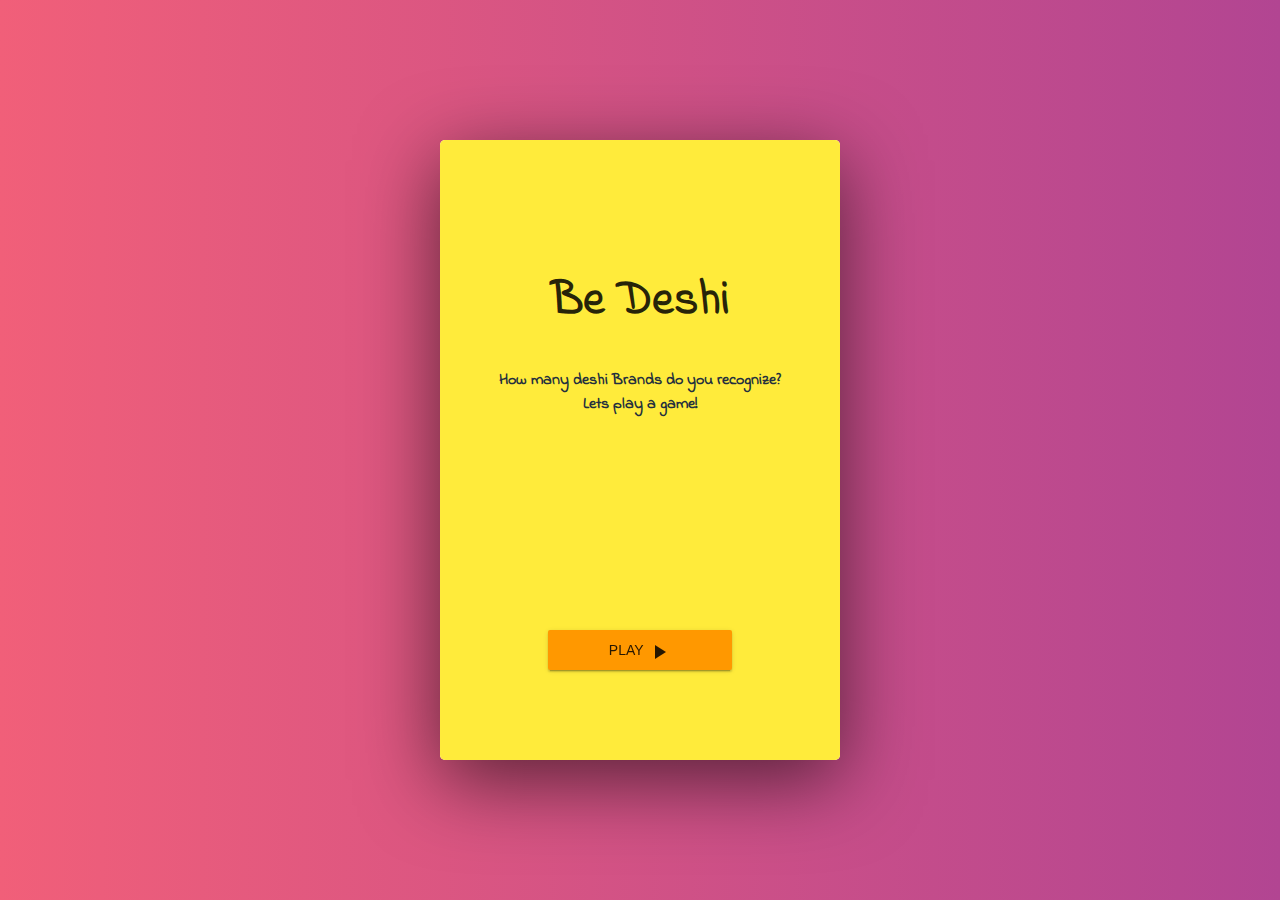
==== index.html @ 99b58ad7 "v2.19" ====
<!doctype html>
<html>

<head>
  <base href="/">
  <meta charset="utf-8">
  <title>Swadeshi</title>
  <base href="/">
  <meta name="viewport" content="width=device-width, initial-scale=1">
  <link rel="icon" type="image/x-icon" href="favicon.png">
<link href="styles.b46e2994a820276eb393.bundle.css" rel="stylesheet"/></head>

<body>
  <app-root id="wrapper" class="wrapper"></app-root>
<script type="text/javascript" src="inline.a76e24a8866db0480173.bundle.js"></script><script type="text/javascript" src="vendor.abd2d27c68b2b1c0bd2e.bundle.js"></script><script type="text/javascript" src="main.310ce6727bb35472dc7a.bundle.js"></script></body>
<!--<script>
  function toggleFullScreen() {
    var doc = window.document;
    var docEl = doc.documentElement;

    var requestFullScreen = docEl.requestFullscreen || docEl.mozRequestFullScreen || docEl.webkitRequestFullScreen ||
      docEl.msRequestFullscreen;
    var cancelFullScreen = doc.exitFullscreen || doc.mozCancelFullScreen || doc.webkitExitFullscreen || doc.msExitFullscreen;

    if (!doc.fullscreenElement && !doc.mozFullScreenElement && !doc.webkitFullscreenElement && !doc.msFullscreenElement) {
      requestFullScreen.call(docEl);
    } else {
      cancelFullScreen.call(doc);
    }
  }
  toggleFullScreen();
</script>-->

</html>
---- styles.b46e2994a820276eb393.bundle.css ----
@import url(https://fonts.googleapis.com/css?family=Indie+Flower);@import url(https://fonts.googleapis.com/icon?family=Material+Icons);.mat-elevation-z0{box-shadow:0 0 0 0 rgba(0,0,0,.2),0 0 0 0 rgba(0,0,0,.14),0 0 0 0 rgba(0,0,0,.12)}.mat-elevation-z1{box-shadow:0 2px 1px -1px rgba(0,0,0,.2),0 1px 1px 0 rgba(0,0,0,.14),0 1px 3px 0 rgba(0,0,0,.12)}.mat-elevation-z2{box-shadow:0 3px 1px -2px rgba(0,0,0,.2),0 2px 2px 0 rgba(0,0,0,.14),0 1px 5px 0 rgba(0,0,0,.12)}.mat-elevation-z3{box-shadow:0 3px 3px -2px rgba(0,0,0,.2),0 3px 4px 0 rgba(0,0,0,.14),0 1px 8px 0 rgba(0,0,0,.12)}.mat-elevation-z4{box-shadow:0 2px 4px -1px rgba(0,0,0,.2),0 4px 5px 0 rgba(0,0,0,.14),0 1px 10px 0 rgba(0,0,0,.12)}.mat-elevation-z5{box-shadow:0 3px 5px -1px rgba(0,0,0,.2),0 5px 8px 0 rgba(0,0,0,.14),0 1px 14px 0 rgba(0,0,0,.12)}.mat-elevation-z6{box-shadow:0 3px 5px -1px rgba(0,0,0,.2),0 6px 10px 0 rgba(0,0,0,.14),0 1px 18px 0 rgba(0,0,0,.12)}.mat-elevation-z7{box-shadow:0 4px 5px -2px rgba(0,0,0,.2),0 7px 10px 1px rgba(0,0,0,.14),0 2px 16px 1px rgba(0,0,0,.12)}.mat-elevation-z8{box-shadow:0 5px 5px -3px rgba(0,0,0,.2),0 8px 10px 1px rgba(0,0,0,.14),0 3px 14px 2px rgba(0,0,0,.12)}.mat-elevation-z9{box-shadow:0 5px 6px -3px rgba(0,0,0,.2),0 9px 12px 1px rgba(0,0,0,.14),0 3px 16px 2px rgba(0,0,0,.12)}.mat-elevation-z10{box-shadow:0 6px 6px -3px rgba(0,0,0,.2),0 10px 14px 1px rgba(0,0,0,.14),0 4px 18px 3px rgba(0,0,0,.12)}.mat-elevation-z11{box-shadow:0 6px 7px -4px rgba(0,0,0,.2),0 11px 15px 1px rgba(0,0,0,.14),0 4px 20px 3px rgba(0,0,0,.12)}.mat-elevation-z12{box-shadow:0 7px 8px -4px rgba(0,0,0,.2),0 12px 17px 2px rgba(0,0,0,.14),0 5px 22px 4px rgba(0,0,0,.12)}.mat-elevation-z13{box-shadow:0 7px 8px -4px rgba(0,0,0,.2),0 13px 19px 2px rgba(0,0,0,.14),0 5px 24px 4px rgba(0,0,0,.12)}.mat-elevation-z14{box-shadow:0 7px 9px -4px rgba(0,0,0,.2),0 14px 21px 2px rgba(0,0,0,.14),0 5px 26px 4px rgba(0,0,0,.12)}.mat-elevation-z15{box-shadow:0 8px 9px -5px rgba(0,0,0,.2),0 15px 22px 2px rgba(0,0,0,.14),0 6px 28px 5px rgba(0,0,0,.12)}.mat-elevation-z16{box-shadow:0 8px 10px -5px rgba(0,0,0,.2),0 16px 24px 2px rgba(0,0,0,.14),0 6px 30px 5px rgba(0,0,0,.12)}.mat-elevation-z17{box-shadow:0 8px 11px -5px rgba(0,0,0,.2),0 17px 26px 2px rgba(0,0,0,.14),0 6px 32px 5px rgba(0,0,0,.12)}.mat-elevation-z18{box-shadow:0 9px 11px -5px rgba(0,0,0,.2),0 18px 28px 2px rgba(0,0,0,.14),0 7px 34px 6px rgba(0,0,0,.12)}.mat-elevation-z19{box-shadow:0 9px 12px -6px rgba(0,0,0,.2),0 19px 29px 2px rgba(0,0,0,.14),0 7px 36px 6px rgba(0,0,0,.12)}.mat-elevation-z20{box-shadow:0 10px 13px -6px rgba(0,0,0,.2),0 20px 31px 3px rgba(0,0,0,.14),0 8px 38px 7px rgba(0,0,0,.12)}.mat-elevation-z21{box-shadow:0 10px 13px -6px rgba(0,0,0,.2),0 21px 33px 3px rgba(0,0,0,.14),0 8px 40px 7px rgba(0,0,0,.12)}.mat-elevation-z22{box-shadow:0 10px 14px -6px rgba(0,0,0,.2),0 22px 35px 3px rgba(0,0,0,.14),0 8px 42px 7px rgba(0,0,0,.12)}.mat-elevation-z23{box-shadow:0 11px 14px -7px rgba(0,0,0,.2),0 23px 36px 3px rgba(0,0,0,.14),0 9px 44px 8px rgba(0,0,0,.12)}.mat-elevation-z24{box-shadow:0 11px 15px -7px rgba(0,0,0,.2),0 24px 38px 3px rgba(0,0,0,.14),0 9px 46px 8px rgba(0,0,0,.12)}.mat-ripple{overflow:hidden}.mat-ripple.mat-ripple-unbounded{overflow:visible}.mat-ripple-element{position:absolute;border-radius:50%;pointer-events:none;background-color:rgba(0,0,0,.1);transition:opacity,transform 0s cubic-bezier(0,0,.2,1);transform:scale(0)}.mat-option{white-space:nowrap;overflow-x:hidden;text-overflow:ellipsis;display:block;line-height:48px;height:48px;padding:0 16px;font-size:16px;font-family:Roboto,"Helvetica Neue",sans-serif;text-align:start;text-decoration:none;position:relative;cursor:pointer;outline:0}.mat-option[disabled]{cursor:default}.mat-option .mat-icon{margin-right:16px}[dir=rtl] .mat-option .mat-icon{margin-left:16px}.mat-option[aria-disabled=true]{cursor:default;-webkit-user-select:none;-moz-user-select:none;-ms-user-select:none;user-select:none}.mat-option-ripple{position:absolute;top:0;left:0;bottom:0;right:0}@media screen and (-ms-high-contrast:active){.mat-option-ripple{opacity:.5}}.cdk-visually-hidden{border:0;clip:rect(0 0 0 0);height:1px;margin:-1px;overflow:hidden;padding:0;position:absolute;text-transform:none;width:1px}.cdk-global-overlay-wrapper,.cdk-overlay-container{pointer-events:none;top:0;left:0;height:100%;width:100%}.cdk-overlay-container{position:fixed;z-index:1000}.cdk-global-overlay-wrapper{display:flex;position:absolute;z-index:1000}.cdk-overlay-pane{position:absolute;pointer-events:auto;box-sizing:border-box;z-index:1000}.cdk-overlay-backdrop{position:absolute;top:0;bottom:0;left:0;right:0;z-index:1000;pointer-events:auto;transition:opacity .4s cubic-bezier(.25,.8,.25,1);opacity:0}.cdk-overlay-backdrop.cdk-overlay-backdrop-showing{opacity:.48}.cdk-overlay-dark-backdrop{background:rgba(0,0,0,.6)}.cdk-overlay-transparent-backdrop{background:0 0}.mat-option.mat-active,.mat-option.mat-selected,.mat-option:focus:not(.mat-option-disabled),.mat-option:hover:not(.mat-option-disabled){background:rgba(0,0,0,.04)}.mat-option.mat-selected{color:#673ab7}.mat-option.mat-active{color:rgba(0,0,0,.87)}.mat-option.mat-option-disabled{color:rgba(0,0,0,.38)}.mat-pseudo-checkbox::after{color:#fafafa}.mat-pseudo-checkbox-checked,.mat-pseudo-checkbox-indeterminate{border:none}.mat-pseudo-checkbox-checked.mat-primary,.mat-pseudo-checkbox-indeterminate.mat-primary{background:#673ab7}.mat-pseudo-checkbox-checked.mat-accent,.mat-pseudo-checkbox-indeterminate.mat-accent{background:#ffc107}.mat-pseudo-checkbox-checked.mat-warn,.mat-pseudo-checkbox-indeterminate.mat-warn{background:#f44336}.mat-pseudo-checkbox-checked.mat-pseudo-checkbox-disabled,.mat-pseudo-checkbox-indeterminate.mat-pseudo-checkbox-disabled{background:#b0b0b0}.mat-app-background{background-color:#fafafa}.mat-autocomplete-panel,.mat-autocomplete-panel .mat-option.mat-selected:not(.mat-active){background:#fff;color:rgba(0,0,0,.87)}.mat-button.mat-button-focus.mat-primary .mat-button-focus-overlay,.mat-fab.mat-button-focus.mat-primary .mat-button-focus-overlay,.mat-icon-button.mat-button-focus.mat-primary .mat-button-focus-overlay,.mat-mini-fab.mat-button-focus.mat-primary .mat-button-focus-overlay,.mat-raised-button.mat-button-focus.mat-primary .mat-button-focus-overlay{background-color:rgba(103,58,183,.12)}.mat-button.mat-button-focus.mat-accent .mat-button-focus-overlay,.mat-fab.mat-button-focus.mat-accent .mat-button-focus-overlay,.mat-icon-button.mat-button-focus.mat-accent .mat-button-focus-overlay,.mat-mini-fab.mat-button-focus.mat-accent .mat-button-focus-overlay,.mat-raised-button.mat-button-focus.mat-accent .mat-button-focus-overlay{background-color:rgba(255,215,64,.12)}.mat-button.mat-button-focus.mat-warn .mat-button-focus-overlay,.mat-fab.mat-button-focus.mat-warn .mat-button-focus-overlay,.mat-icon-button.mat-button-focus.mat-warn .mat-button-focus-overlay,.mat-mini-fab.mat-button-focus.mat-warn .mat-button-focus-overlay,.mat-raised-button.mat-button-focus.mat-warn .mat-button-focus-overlay{background-color:rgba(244,67,54,.12)}.mat-button,.mat-icon-button{background:0 0}.mat-button.mat-primary,.mat-icon-button.mat-primary{color:#673ab7}.mat-button.mat-accent,.mat-icon-button.mat-accent{color:#ffd740}.mat-button.mat-warn,.mat-icon-button.mat-warn{color:#f44336}.mat-button.mat-accent[disabled],.mat-button.mat-primary[disabled],.mat-button.mat-warn[disabled],.mat-button[disabled][disabled],.mat-icon-button.mat-accent[disabled],.mat-icon-button.mat-primary[disabled],.mat-icon-button.mat-warn[disabled],.mat-icon-button[disabled][disabled]{color:rgba(0,0,0,.38)}.mat-button:hover.mat-primary .mat-button-focus-overlay,.mat-icon-button:hover.mat-primary .mat-button-focus-overlay{background-color:rgba(103,58,183,.12)}.mat-button:hover.mat-accent .mat-button-focus-overlay,.mat-icon-button:hover.mat-accent .mat-button-focus-overlay{background-color:rgba(255,215,64,.12)}.mat-button:hover.mat-warn .mat-button-focus-overlay,.mat-icon-button:hover.mat-warn .mat-button-focus-overlay{background-color:rgba(244,67,54,.12)}.mat-fab,.mat-mini-fab,.mat-raised-button{color:rgba(0,0,0,.87);background-color:#fff}.mat-fab.mat-primary,.mat-mini-fab.mat-primary,.mat-raised-button.mat-primary{color:rgba(255,255,255,.87);background-color:#673ab7}.mat-fab.mat-accent,.mat-mini-fab.mat-accent,.mat-raised-button.mat-accent{color:rgba(0,0,0,.87);background-color:#ffd740}.mat-fab.mat-warn,.mat-mini-fab.mat-warn,.mat-raised-button.mat-warn{color:#fff;background-color:#f44336}.mat-fab.mat-accent[disabled],.mat-fab.mat-primary[disabled],.mat-fab.mat-warn[disabled],.mat-fab[disabled][disabled],.mat-mini-fab.mat-accent[disabled],.mat-mini-fab.mat-primary[disabled],.mat-mini-fab.mat-warn[disabled],.mat-mini-fab[disabled][disabled],.mat-raised-button.mat-accent[disabled],.mat-raised-button.mat-primary[disabled],.mat-raised-button.mat-warn[disabled],.mat-raised-button[disabled][disabled]{color:rgba(0,0,0,.38);background-color:rgba(0,0,0,.12)}.mat-fab,.mat-mini-fab{background-color:#ffd740;color:rgba(0,0,0,.87)}.mat-button-toggle{color:rgba(0,0,0,.38)}.mat-button-toggle-checked{background-color:#e0e0e0;color:#000}.mat-button-toggle-disabled{background-color:#eee;color:rgba(0,0,0,.38)}.mat-button-toggle-disabled.mat-button-toggle-checked{background-color:#bdbdbd}.mat-card{background:#fff;color:#000}.mat-card-subtitle{color:rgba(0,0,0,.54)}.mat-checkbox-frame{border-color:rgba(0,0,0,.54)}.mat-checkbox-checkmark{fill:#fafafa}.mat-checkbox-checkmark-path{stroke:#fafafa!important}.mat-checkbox-mixedmark{background-color:#fafafa}.mat-checkbox-checked.mat-primary .mat-checkbox-background,.mat-checkbox-indeterminate.mat-primary .mat-checkbox-background{background-color:#673ab7}.mat-checkbox-checked.mat-accent .mat-checkbox-background,.mat-checkbox-indeterminate.mat-accent .mat-checkbox-background{background-color:#ffc107}.mat-checkbox-checked.mat-warn .mat-checkbox-background,.mat-checkbox-indeterminate.mat-warn .mat-checkbox-background{background-color:#f44336}.mat-checkbox-disabled.mat-checkbox-checked .mat-checkbox-background,.mat-checkbox-disabled.mat-checkbox-indeterminate .mat-checkbox-background{background-color:#b0b0b0}.mat-checkbox-disabled:not(.mat-checkbox-checked) .mat-checkbox-frame{border-color:#b0b0b0}.mat-checkbox:not(.mat-checkbox-disabled).mat-primary .mat-checkbox-ripple .mat-ripple-element{background-color:rgba(103,58,183,.26)}.mat-checkbox:not(.mat-checkbox-disabled).mat-accent .mat-checkbox-ripple .mat-ripple-element{background-color:rgba(255,215,64,.26)}.mat-checkbox:not(.mat-checkbox-disabled).mat-warn .mat-checkbox-ripple .mat-ripple-element{background-color:rgba(244,67,54,.26)}.mat-chip:not(.mat-basic-chip){background-color:#e0e0e0;color:rgba(0,0,0,.87)}.mat-chip.mat-chip-selected:not(.mat-basic-chip){background-color:grey;color:rgba(255,255,255,.87)}.mat-chip.mat-chip-selected:not(.mat-basic-chip).mat-primary{background-color:#673ab7;color:rgba(255,255,255,.87)}.mat-chip.mat-chip-selected:not(.mat-basic-chip).mat-accent{background-color:#ffc107;color:rgba(0,0,0,.87)}.mat-chip.mat-chip-selected:not(.mat-basic-chip).mat-warn{background-color:#f44336;color:#fff}.mat-dialog-container{background:#fff}.mat-icon.mat-primary{color:#673ab7}.mat-icon.mat-accent{color:#ffd740}.mat-icon.mat-warn{color:#f44336}.mat-input-placeholder{color:rgba(0,0,0,.38)}.mat-input-placeholder.mat-focused{color:#673ab7}.mat-input-placeholder.mat-focused.mat-accent{color:#ffd740}.mat-input-placeholder.mat-focused.mat-warn{color:#f44336}.mat-input-element:disabled{color:rgba(0,0,0,.38)}.mat-input-placeholder.mat-float.mat-focused .mat-placeholder-required,input.mat-input-element:-webkit-autofill+.mat-input-placeholder .mat-placeholder-required{color:#ffd740}.mat-input-underline{border-color:rgba(0,0,0,.12)}.mat-input-underline .mat-input-ripple{background-color:#673ab7}.mat-input-underline .mat-input-ripple.mat-accent{background-color:#ffd740}.mat-input-underline .mat-input-ripple.mat-warn{background-color:#f44336}.mat-list .mat-list-item,.mat-nav-list .mat-list-item{color:#000}.mat-list .mat-subheader,.mat-nav-list .mat-subheader{color:rgba(0,0,0,.54)}.mat-divider{border-top-color:rgba(0,0,0,.12)}.mat-nav-list .mat-list-item-content.mat-list-item-focus,.mat-nav-list .mat-list-item-content:hover{background:rgba(0,0,0,.04)}.mat-menu-content{background:#fff}.mat-menu-item{background:0 0;color:rgba(0,0,0,.87)}.mat-menu-item[disabled]{color:rgba(0,0,0,.38)}.mat-menu-item .mat-icon{color:rgba(0,0,0,.54);vertical-align:middle}.mat-menu-item:focus:not([disabled]),.mat-menu-item:hover:not([disabled]){background:rgba(0,0,0,.04)}.mat-progress-bar-background{background:url(data:image/svg+xml;charset=UTF-8,%3Csvg%20version%3D%271.1%27%20xmlns%3D%27http%3A%2F%2Fwww.w3.org%2F2000%2Fsvg%27%20xmlns%3Axlink%3D%27http%3A%2F%2Fwww.w3.org%2F1999%2Fxlink%27%20x%3D%270px%27%20y%3D%270px%27%20enable-background%3D%27new%200%200%205%202%27%20xml%3Aspace%3D%27preserve%27%20viewBox%3D%270%200%205%202%27%20preserveAspectRatio%3D%27none%20slice%27%3E%3Ccircle%20cx%3D%271%27%20cy%3D%271%27%20r%3D%271%27%20fill%3D%27%23d1c4e9%27%2F%3E%3C%2Fsvg%3E)}.mat-progress-bar-buffer{background-color:#d1c4e9}.mat-progress-bar-fill::after{background-color:#5e35b1}.mat-progress-bar.mat-accent .mat-progress-bar-background{background:url(data:image/svg+xml;charset=UTF-8,%3Csvg%20version%3D%271.1%27%20xmlns%3D%27http%3A%2F%2Fwww.w3.org%2F2000%2Fsvg%27%20xmlns%3Axlink%3D%27http%3A%2F%2Fwww.w3.org%2F1999%2Fxlink%27%20x%3D%270px%27%20y%3D%270px%27%20enable-background%3D%27new%200%200%205%202%27%20xml%3Aspace%3D%27preserve%27%20viewBox%3D%270%200%205%202%27%20preserveAspectRatio%3D%27none%20slice%27%3E%3Ccircle%20cx%3D%271%27%20cy%3D%271%27%20r%3D%271%27%20fill%3D%27%23ffecb3%27%2F%3E%3C%2Fsvg%3E)}.mat-progress-bar.mat-accent .mat-progress-bar-buffer{background-color:#ffecb3}.mat-progress-bar.mat-accent .mat-progress-bar-fill::after{background-color:#ffb300}.mat-progress-bar.mat-warn .mat-progress-bar-background{background:url(data:image/svg+xml;charset=UTF-8,%3Csvg%20version%3D%271.1%27%20xmlns%3D%27http%3A%2F%2Fwww.w3.org%2F2000%2Fsvg%27%20xmlns%3Axlink%3D%27http%3A%2F%2Fwww.w3.org%2F1999%2Fxlink%27%20x%3D%270px%27%20y%3D%270px%27%20enable-background%3D%27new%200%200%205%202%27%20xml%3Aspace%3D%27preserve%27%20viewBox%3D%270%200%205%202%27%20preserveAspectRatio%3D%27none%20slice%27%3E%3Ccircle%20cx%3D%271%27%20cy%3D%271%27%20r%3D%271%27%20fill%3D%27%23ffcdd2%27%2F%3E%3C%2Fsvg%3E)}.mat-progress-bar.mat-warn .mat-progress-bar-buffer{background-color:#ffcdd2}.mat-progress-bar.mat-warn .mat-progress-bar-fill::after{background-color:#e53935}.mat-progress-circle path,.mat-progress-spinner path,.mat-spinner path{stroke:#5e35b1}.mat-progress-circle.mat-accent path,.mat-progress-spinner.mat-accent path,.mat-spinner.mat-accent path{stroke:#ffb300}.mat-progress-circle.mat-warn path,.mat-progress-spinner.mat-warn path,.mat-spinner.mat-warn path{stroke:#e53935}.mat-radio-outer-circle{border-color:rgba(0,0,0,.54)}.mat-radio-checked .mat-radio-outer-circle{border-color:#ffd740}.mat-radio-disabled .mat-radio-outer-circle{border-color:rgba(0,0,0,.38)}.mat-radio-inner-circle{background-color:#ffd740}.mat-radio-disabled .mat-radio-inner-circle{background-color:rgba(0,0,0,.38)}.mat-radio-ripple .mat-ripple-element{background-color:rgba(255,215,64,.26)}.mat-radio-disabled .mat-radio-ripple .mat-ripple-element{background-color:rgba(0,0,0,.38)}.mat-select-trigger{color:rgba(0,0,0,.38)}.mat-select:focus:not(.mat-select-disabled) .mat-select-trigger{color:#673ab7}.mat-select.ng-invalid.ng-touched:not(.mat-select-disabled) .mat-select-trigger{color:#f44336}.mat-select-underline{background-color:rgba(0,0,0,.12)}.mat-select:focus:not(.mat-select-disabled) .mat-select-underline{background-color:#673ab7}.mat-select.ng-invalid.ng-touched:not(.mat-select-disabled) .mat-select-underline{background-color:#f44336}.mat-select-arrow{color:rgba(0,0,0,.38)}.mat-select:focus:not(.mat-select-disabled) .mat-select-arrow{color:#673ab7}.mat-select.ng-invalid.ng-touched:not(.mat-select-disabled) .mat-select-arrow{color:#f44336}.mat-select-content,.mat-select-panel-done-animating{background:#fff}.mat-select-value{color:rgba(0,0,0,.87)}.mat-select-disabled .mat-select-value{color:rgba(0,0,0,.38)}.mat-sidenav,.mat-slider-thumb-label-text,.mat-toolbar{color:rgba(0,0,0,.87)}.mat-sidenav-container{background-color:#fafafa;color:rgba(0,0,0,.87)}.mat-sidenav,.mat-sidenav.mat-sidenav-push{background-color:#fff}.mat-sidenav-backdrop.mat-sidenav-shown{background-color:rgba(0,0,0,.6)}.mat-slide-toggle.mat-checked:not(.mat-disabled) .mat-slide-toggle-thumb{background-color:#ffc107}.mat-slide-toggle.mat-checked:not(.mat-disabled) .mat-slide-toggle-bar{background-color:rgba(255,193,7,.5)}.mat-slide-toggle.mat-slide-toggle-focused:not(.mat-checked) .mat-ink-ripple{background-color:rgba(0,0,0,.12)}.mat-slide-toggle.mat-slide-toggle-focused .mat-ink-ripple{background-color:rgba(255,193,7,.26)}.mat-slide-toggle.mat-primary.mat-checked:not(.mat-disabled) .mat-slide-toggle-thumb{background-color:#673ab7}.mat-slide-toggle.mat-primary.mat-checked:not(.mat-disabled) .mat-slide-toggle-bar{background-color:rgba(103,58,183,.5)}.mat-slide-toggle.mat-primary.mat-slide-toggle-focused:not(.mat-checked) .mat-ink-ripple{background-color:rgba(0,0,0,.12)}.mat-slide-toggle.mat-primary.mat-slide-toggle-focused .mat-ink-ripple{background-color:rgba(103,58,183,.26)}.mat-slide-toggle.mat-warn.mat-checked:not(.mat-disabled) .mat-slide-toggle-thumb{background-color:#f44336}.mat-slide-toggle.mat-warn.mat-checked:not(.mat-disabled) .mat-slide-toggle-bar{background-color:rgba(244,67,54,.5)}.mat-slide-toggle.mat-warn.mat-slide-toggle-focused:not(.mat-checked) .mat-ink-ripple{background-color:rgba(0,0,0,.12)}.mat-slide-toggle.mat-warn.mat-slide-toggle-focused .mat-ink-ripple{background-color:rgba(244,67,54,.26)}.mat-disabled .mat-slide-toggle-thumb{background-color:#bdbdbd}.mat-disabled .mat-slide-toggle-bar{background-color:rgba(0,0,0,.1)}.mat-slide-toggle-thumb{background-color:#fafafa}.mat-slide-toggle-bar{background-color:rgba(0,0,0,.38)}.mat-slider-track-background{background-color:rgba(0,0,0,.26)}.mat-slider-thumb,.mat-slider-thumb-label,.mat-slider-track-fill{background-color:#ffd740}.mat-slider-active .mat-slider-track-background,.mat-slider:hover .mat-slider-track-background{background-color:rgba(0,0,0,.38)}.mat-slider-disabled .mat-slider-thumb,.mat-slider-disabled .mat-slider-track-background,.mat-slider-disabled .mat-slider-track-fill,.mat-slider-disabled:hover .mat-slider-track-background{background-color:rgba(0,0,0,.26)}.mat-slider-min-value.mat-slider-thumb-label-showing .mat-slider-thumb,.mat-slider-min-value.mat-slider-thumb-label-showing .mat-slider-thumb-label{background-color:#000}.mat-slider-min-value.mat-slider-thumb-label-showing.mat-slider-active .mat-slider-thumb,.mat-slider-min-value.mat-slider-thumb-label-showing.mat-slider-active .mat-slider-thumb-label{background-color:rgba(0,0,0,.26)}.mat-slider-min-value:not(.mat-slider-thumb-label-showing) .mat-slider-thumb{border-color:rgba(0,0,0,.26);background-color:transparent}.mat-slider-min-value:not(.mat-slider-thumb-label-showing).mat-slider-active .mat-slider-thumb,.mat-slider-min-value:not(.mat-slider-thumb-label-showing):hover .mat-slider-thumb{border-color:rgba(0,0,0,.38)}.mat-slider-min-value:not(.mat-slider-thumb-label-showing).mat-slider-active.mat-slider-disabled .mat-slider-thumb,.mat-slider-min-value:not(.mat-slider-thumb-label-showing):hover.mat-slider-disabled .mat-slider-thumb{border-color:rgba(0,0,0,.26)}.mat-tab-header,.mat-tab-nav-bar{border-bottom:1px solid #e0e0e0}.mat-tab-group-inverted-header .mat-tab-header,.mat-tab-group-inverted-header .mat-tab-nav-bar{border-top:1px solid #e0e0e0;border-bottom:none}.mat-tab-label:focus{background-color:rgba(209,196,233,.3)}.mat-ink-bar{background-color:#673ab7}.mat-toolbar{background:#f5f5f5}.mat-toolbar.mat-primary{background:#673ab7;color:rgba(255,255,255,.87)}.mat-toolbar.mat-accent{background:#ffd740;color:rgba(0,0,0,.87)}.mat-toolbar.mat-warn{background:#f44336;color:#fff}.mat-tooltip{background:rgba(97,97,97,.9)}*{box-sizing:border-box;margin:0;padding:0}body,html{font-family:Indie Flower,cursive}body{height:100vh;background:-webkit-linear-gradient(right,#b24592,#f15f79);background:linear-gradient(270deg,#b24592,#f15f79)}@media screen and (max-width:500px){body{height:100vh;background:none;overflow:scroll}}@-webkit-keyframes fadein{0%{opacity:0;-webkit-transform:translate3d(0,10px,0);transform:translate3d(0,10px,0)}to{opacity:1;-webkit-transform:translateZ(0);transform:translateZ(0)}}@keyframes fadein{0%{opacity:0;-webkit-transform:translate3d(0,10px,0);transform:translate3d(0,10px,0)}to{opacity:1;-webkit-transform:translateZ(0);transform:translateZ(0)}}.wrapper{position:absolute;top:0;left:0;right:0;bottom:0;margin:auto;width:400px;height:620px;background-color:#fff;overflow:hidden;border-radius:5px;box-shadow:0 20px 80px rgba(0,0,0,.6);-webkit-animation:fadein 1s;animation:fadein 1s}@media screen and (max-width:500px){.wrapper{width:100%;height:100vh;margin:0;overflow:hidden;box-shadow:none;-webkit-animation:none;animation:none}}.wrapper__inner{position:relative;width:100%;height:100%}.center{text-align:center}.material-icons.md-18{font-size:18px}.material-icons.md-24{font-size:24px}.material-icons.md-36{font-size:36px}.material-icons.md-48{font-size:48px}.material-icons.md-dark{color:rgba(0,0,0,.54)}.material-icons.md-dark.md-inactive{color:rgba(0,0,0,.26)}.material-icons.md-light{color:#fff}.material-icons.md-light.md-inactive{color:hsla(0,0%,100%,.3)}
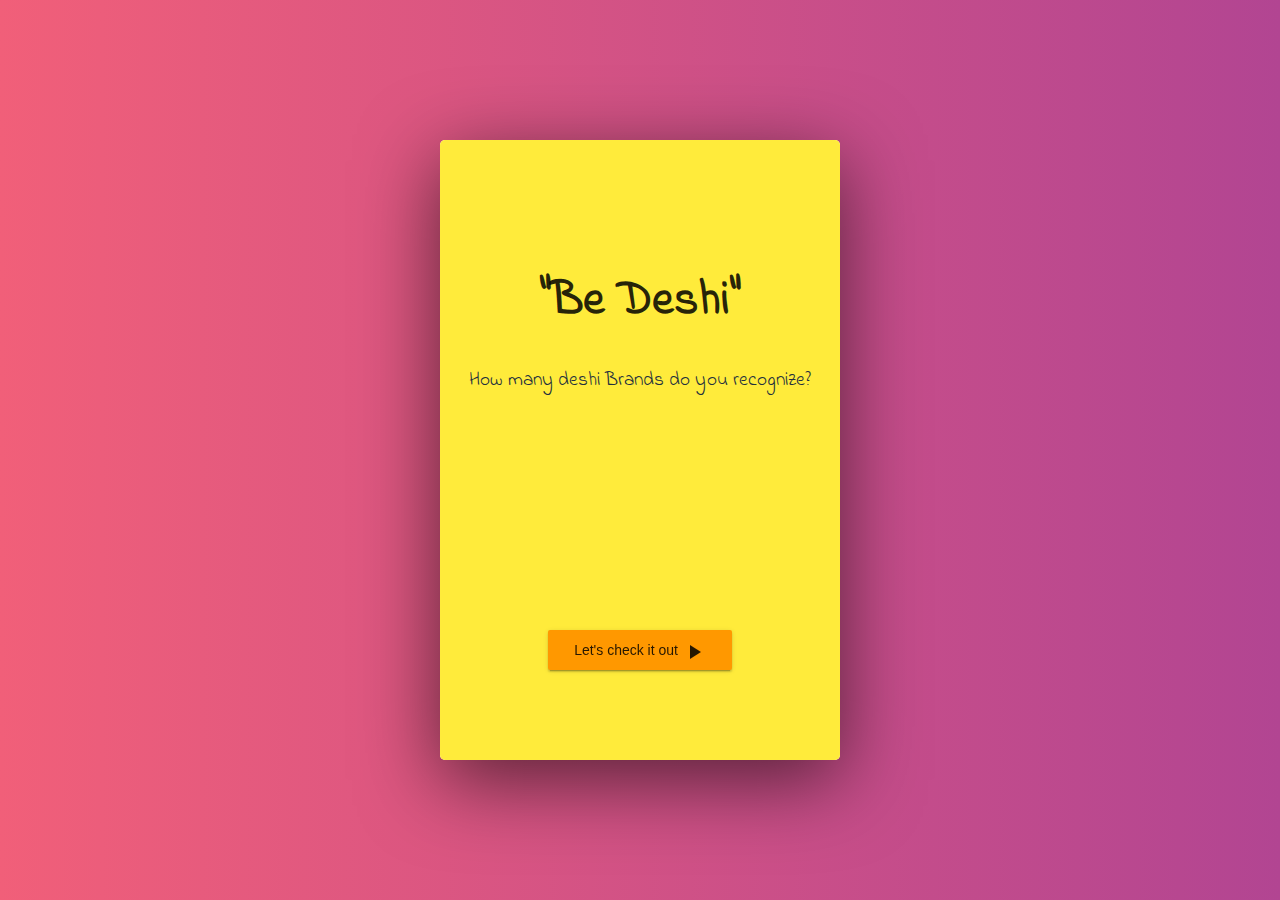
==== commit f061a7c5: "v2.21" ====
--- a/index.html
+++ b/index.html
@@ -7,28 +7,20 @@
   <title>Swadeshi</title>
   <base href="/">
   <meta name="viewport" content="width=device-width, initial-scale=1">
-  <link rel="icon" type="image/x-icon" href="favicon.png">
-<link href="styles.b46e2994a820276eb393.bundle.css" rel="stylesheet"/></head>
+  <link rel="icon" type="image/png" href="favicon.png">
+<link href="styles.8396b6c43fa8756b777a.bundle.css" rel="stylesheet"/></head>
 
 <body>
   <app-root id="wrapper" class="wrapper"></app-root>
-<script type="text/javascript" src="inline.a76e24a8866db0480173.bundle.js"></script><script type="text/javascript" src="vendor.abd2d27c68b2b1c0bd2e.bundle.js"></script><script type="text/javascript" src="main.310ce6727bb35472dc7a.bundle.js"></script></body>
-<!--<script>
-  function toggleFullScreen() {
-    var doc = window.document;
-    var docEl = doc.documentElement;
 
-    var requestFullScreen = docEl.requestFullscreen || docEl.mozRequestFullScreen || docEl.webkitRequestFullScreen ||
-      docEl.msRequestFullscreen;
-    var cancelFullScreen = doc.exitFullscreen || doc.mozCancelFullScreen || doc.webkitExitFullscreen || doc.msExitFullscreen;
+    <!--Google Analytics-->
+    <script>
+    (function(i,s,o,g,r,a,m){i['GoogleAnalyticsObject']=r;i[r]=i[r]||function(){
+    (i[r].q=i[r].q||[]).push(arguments)},i[r].l=1*new Date();a=s.createElement(o),
+    m=s.getElementsByTagName(o)[0];a.async=1;a.src=g;m.parentNode.insertBefore(a,m)
+    })(window,document,'script','https://www.google-analytics.com/analytics.js','ga');
 
-    if (!doc.fullscreenElement && !doc.mozFullScreenElement && !doc.webkitFullscreenElement && !doc.msFullscreenElement) {
-      requestFullScreen.call(docEl);
-    } else {
-      cancelFullScreen.call(doc);
-    }
-  }
-  toggleFullScreen();
-</script>-->
-
+    ga('create', 'UA-92275801-1', 'auto');
+  </script>
+<script type="text/javascript" src="inline.4bdc3b569c6695131374.bundle.js"></script><script type="text/javascript" src="vendor.37b5e3237a769ad81890.bundle.js"></script><script type="text/javascript" src="main.1f51a09c1fdf2e62ddc4.bundle.js"></script></body>
 </html>
--- a/styles.8396b6c43fa8756b777a.bundle.css
+++ b/styles.8396b6c43fa8756b777a.bundle.css
@@ -0,0 +1 @@
+@import url(https://fonts.googleapis.com/css?family=Indie+Flower);@import url(https://fonts.googleapis.com/icon?family=Material+Icons);.mat-elevation-z0{box-shadow:0 0 0 0 rgba(0,0,0,.2),0 0 0 0 rgba(0,0,0,.14),0 0 0 0 rgba(0,0,0,.12)}.mat-elevation-z1{box-shadow:0 2px 1px -1px rgba(0,0,0,.2),0 1px 1px 0 rgba(0,0,0,.14),0 1px 3px 0 rgba(0,0,0,.12)}.mat-elevation-z2{box-shadow:0 3px 1px -2px rgba(0,0,0,.2),0 2px 2px 0 rgba(0,0,0,.14),0 1px 5px 0 rgba(0,0,0,.12)}.mat-elevation-z3{box-shadow:0 3px 3px -2px rgba(0,0,0,.2),0 3px 4px 0 rgba(0,0,0,.14),0 1px 8px 0 rgba(0,0,0,.12)}.mat-elevation-z4{box-shadow:0 2px 4px -1px rgba(0,0,0,.2),0 4px 5px 0 rgba(0,0,0,.14),0 1px 10px 0 rgba(0,0,0,.12)}.mat-elevation-z5{box-shadow:0 3px 5px -1px rgba(0,0,0,.2),0 5px 8px 0 rgba(0,0,0,.14),0 1px 14px 0 rgba(0,0,0,.12)}.mat-elevation-z6{box-shadow:0 3px 5px -1px rgba(0,0,0,.2),0 6px 10px 0 rgba(0,0,0,.14),0 1px 18px 0 rgba(0,0,0,.12)}.mat-elevation-z7{box-shadow:0 4px 5px -2px rgba(0,0,0,.2),0 7px 10px 1px rgba(0,0,0,.14),0 2px 16px 1px rgba(0,0,0,.12)}.mat-elevation-z8{box-shadow:0 5px 5px -3px rgba(0,0,0,.2),0 8px 10px 1px rgba(0,0,0,.14),0 3px 14px 2px rgba(0,0,0,.12)}.mat-elevation-z9{box-shadow:0 5px 6px -3px rgba(0,0,0,.2),0 9px 12px 1px rgba(0,0,0,.14),0 3px 16px 2px rgba(0,0,0,.12)}.mat-elevation-z10{box-shadow:0 6px 6px -3px rgba(0,0,0,.2),0 10px 14px 1px rgba(0,0,0,.14),0 4px 18px 3px rgba(0,0,0,.12)}.mat-elevation-z11{box-shadow:0 6px 7px -4px rgba(0,0,0,.2),0 11px 15px 1px rgba(0,0,0,.14),0 4px 20px 3px rgba(0,0,0,.12)}.mat-elevation-z12{box-shadow:0 7px 8px -4px rgba(0,0,0,.2),0 12px 17px 2px rgba(0,0,0,.14),0 5px 22px 4px rgba(0,0,0,.12)}.mat-elevation-z13{box-shadow:0 7px 8px -4px rgba(0,0,0,.2),0 13px 19px 2px rgba(0,0,0,.14),0 5px 24px 4px rgba(0,0,0,.12)}.mat-elevation-z14{box-shadow:0 7px 9px -4px rgba(0,0,0,.2),0 14px 21px 2px rgba(0,0,0,.14),0 5px 26px 4px rgba(0,0,0,.12)}.mat-elevation-z15{box-shadow:0 8px 9px -5px rgba(0,0,0,.2),0 15px 22px 2px rgba(0,0,0,.14),0 6px 28px 5px rgba(0,0,0,.12)}.mat-elevation-z16{box-shadow:0 8px 10px -5px rgba(0,0,0,.2),0 16px 24px 2px rgba(0,0,0,.14),0 6px 30px 5px rgba(0,0,0,.12)}.mat-elevation-z17{box-shadow:0 8px 11px -5px rgba(0,0,0,.2),0 17px 26px 2px rgba(0,0,0,.14),0 6px 32px 5px rgba(0,0,0,.12)}.mat-elevation-z18{box-shadow:0 9px 11px -5px rgba(0,0,0,.2),0 18px 28px 2px rgba(0,0,0,.14),0 7px 34px 6px rgba(0,0,0,.12)}.mat-elevation-z19{box-shadow:0 9px 12px -6px rgba(0,0,0,.2),0 19px 29px 2px rgba(0,0,0,.14),0 7px 36px 6px rgba(0,0,0,.12)}.mat-elevation-z20{box-shadow:0 10px 13px -6px rgba(0,0,0,.2),0 20px 31px 3px rgba(0,0,0,.14),0 8px 38px 7px rgba(0,0,0,.12)}.mat-elevation-z21{box-shadow:0 10px 13px -6px rgba(0,0,0,.2),0 21px 33px 3px rgba(0,0,0,.14),0 8px 40px 7px rgba(0,0,0,.12)}.mat-elevation-z22{box-shadow:0 10px 14px -6px rgba(0,0,0,.2),0 22px 35px 3px rgba(0,0,0,.14),0 8px 42px 7px rgba(0,0,0,.12)}.mat-elevation-z23{box-shadow:0 11px 14px -7px rgba(0,0,0,.2),0 23px 36px 3px rgba(0,0,0,.14),0 9px 44px 8px rgba(0,0,0,.12)}.mat-elevation-z24{box-shadow:0 11px 15px -7px rgba(0,0,0,.2),0 24px 38px 3px rgba(0,0,0,.14),0 9px 46px 8px rgba(0,0,0,.12)}.mat-ripple{overflow:hidden}.mat-ripple.mat-ripple-unbounded{overflow:visible}.mat-ripple-element{position:absolute;border-radius:50%;pointer-events:none;background-color:rgba(0,0,0,.1);transition:opacity,transform 0s cubic-bezier(0,0,.2,1);transform:scale(0)}.mat-option{white-space:nowrap;overflow-x:hidden;text-overflow:ellipsis;display:block;line-height:48px;height:48px;padding:0 16px;font-size:16px;font-family:Roboto,"Helvetica Neue",sans-serif;text-align:start;text-decoration:none;position:relative;cursor:pointer;outline:0}.mat-option[disabled]{cursor:default}.mat-option .mat-icon{margin-right:16px}[dir=rtl] .mat-option .mat-icon{margin-left:16px}.mat-option[aria-disabled=true]{cursor:default;-webkit-user-select:none;-moz-user-select:none;-ms-user-select:none;user-select:none}.mat-option-ripple{position:absolute;top:0;left:0;bottom:0;right:0}@media screen and (-ms-high-contrast:active){.mat-option-ripple{opacity:.5}}.cdk-visually-hidden{border:0;clip:rect(0 0 0 0);height:1px;margin:-1px;overflow:hidden;padding:0;position:absolute;text-transform:none;width:1px}.cdk-global-overlay-wrapper,.cdk-overlay-container{pointer-events:none;top:0;left:0;height:100%;width:100%}.cdk-overlay-container{position:fixed;z-index:1000}.cdk-global-overlay-wrapper{display:flex;position:absolute;z-index:1000}.cdk-overlay-pane{position:absolute;pointer-events:auto;box-sizing:border-box;z-index:1000}.cdk-overlay-backdrop{position:absolute;top:0;bottom:0;left:0;right:0;z-index:1000;pointer-events:auto;transition:opacity .4s cubic-bezier(.25,.8,.25,1);opacity:0}.cdk-overlay-backdrop.cdk-overlay-backdrop-showing{opacity:.48}.cdk-overlay-dark-backdrop{background:rgba(0,0,0,.6)}.cdk-overlay-transparent-backdrop{background:0 0}.mat-option.mat-active,.mat-option.mat-selected,.mat-option:focus:not(.mat-option-disabled),.mat-option:hover:not(.mat-option-disabled){background:rgba(0,0,0,.04)}.mat-option.mat-selected{color:#673ab7}.mat-option.mat-active{color:rgba(0,0,0,.87)}.mat-option.mat-option-disabled{color:rgba(0,0,0,.38)}.mat-pseudo-checkbox::after{color:#fafafa}.mat-pseudo-checkbox-checked,.mat-pseudo-checkbox-indeterminate{border:none}.mat-pseudo-checkbox-checked.mat-primary,.mat-pseudo-checkbox-indeterminate.mat-primary{background:#673ab7}.mat-pseudo-checkbox-checked.mat-accent,.mat-pseudo-checkbox-indeterminate.mat-accent{background:#ffc107}.mat-pseudo-checkbox-checked.mat-warn,.mat-pseudo-checkbox-indeterminate.mat-warn{background:#f44336}.mat-pseudo-checkbox-checked.mat-pseudo-checkbox-disabled,.mat-pseudo-checkbox-indeterminate.mat-pseudo-checkbox-disabled{background:#b0b0b0}.mat-app-background{background-color:#fafafa}.mat-autocomplete-panel,.mat-autocomplete-panel .mat-option.mat-selected:not(.mat-active){background:#fff;color:rgba(0,0,0,.87)}.mat-button.mat-button-focus.mat-primary .mat-button-focus-overlay,.mat-fab.mat-button-focus.mat-primary .mat-button-focus-overlay,.mat-icon-button.mat-button-focus.mat-primary .mat-button-focus-overlay,.mat-mini-fab.mat-button-focus.mat-primary .mat-button-focus-overlay,.mat-raised-button.mat-button-focus.mat-primary .mat-button-focus-overlay{background-color:rgba(103,58,183,.12)}.mat-button.mat-button-focus.mat-accent .mat-button-focus-overlay,.mat-fab.mat-button-focus.mat-accent .mat-button-focus-overlay,.mat-icon-button.mat-button-focus.mat-accent .mat-button-focus-overlay,.mat-mini-fab.mat-button-focus.mat-accent .mat-button-focus-overlay,.mat-raised-button.mat-button-focus.mat-accent .mat-button-focus-overlay{background-color:rgba(255,215,64,.12)}.mat-button.mat-button-focus.mat-warn .mat-button-focus-overlay,.mat-fab.mat-button-focus.mat-warn .mat-button-focus-overlay,.mat-icon-button.mat-button-focus.mat-warn .mat-button-focus-overlay,.mat-mini-fab.mat-button-focus.mat-warn .mat-button-focus-overlay,.mat-raised-button.mat-button-focus.mat-warn .mat-button-focus-overlay{background-color:rgba(244,67,54,.12)}.mat-button,.mat-icon-button{background:0 0}.mat-button.mat-primary,.mat-icon-button.mat-primary{color:#673ab7}.mat-button.mat-accent,.mat-icon-button.mat-accent{color:#ffd740}.mat-button.mat-warn,.mat-icon-button.mat-warn{color:#f44336}.mat-button.mat-accent[disabled],.mat-button.mat-primary[disabled],.mat-button.mat-warn[disabled],.mat-button[disabled][disabled],.mat-icon-button.mat-accent[disabled],.mat-icon-button.mat-primary[disabled],.mat-icon-button.mat-warn[disabled],.mat-icon-button[disabled][disabled]{color:rgba(0,0,0,.38)}.mat-button:hover.mat-primary .mat-button-focus-overlay,.mat-icon-button:hover.mat-primary .mat-button-focus-overlay{background-color:rgba(103,58,183,.12)}.mat-button:hover.mat-accent .mat-button-focus-overlay,.mat-icon-button:hover.mat-accent .mat-button-focus-overlay{background-color:rgba(255,215,64,.12)}.mat-button:hover.mat-warn .mat-button-focus-overlay,.mat-icon-button:hover.mat-warn .mat-button-focus-overlay{background-color:rgba(244,67,54,.12)}.mat-fab,.mat-mini-fab,.mat-raised-button{color:rgba(0,0,0,.87);background-color:#fff}.mat-fab.mat-primary,.mat-mini-fab.mat-primary,.mat-raised-button.mat-primary{color:rgba(255,255,255,.87);background-color:#673ab7}.mat-fab.mat-accent,.mat-mini-fab.mat-accent,.mat-raised-button.mat-accent{color:rgba(0,0,0,.87);background-color:#ffd740}.mat-fab.mat-warn,.mat-mini-fab.mat-warn,.mat-raised-button.mat-warn{color:#fff;background-color:#f44336}.mat-fab.mat-accent[disabled],.mat-fab.mat-primary[disabled],.mat-fab.mat-warn[disabled],.mat-fab[disabled][disabled],.mat-mini-fab.mat-accent[disabled],.mat-mini-fab.mat-primary[disabled],.mat-mini-fab.mat-warn[disabled],.mat-mini-fab[disabled][disabled],.mat-raised-button.mat-accent[disabled],.mat-raised-button.mat-primary[disabled],.mat-raised-button.mat-warn[disabled],.mat-raised-button[disabled][disabled]{color:rgba(0,0,0,.38);background-color:rgba(0,0,0,.12)}.mat-fab,.mat-mini-fab{background-color:#ffd740;color:rgba(0,0,0,.87)}.mat-button-toggle{color:rgba(0,0,0,.38)}.mat-button-toggle-checked{background-color:#e0e0e0;color:#000}.mat-button-toggle-disabled{background-color:#eee;color:rgba(0,0,0,.38)}.mat-button-toggle-disabled.mat-button-toggle-checked{background-color:#bdbdbd}.mat-card{background:#fff;color:#000}.mat-card-subtitle{color:rgba(0,0,0,.54)}.mat-checkbox-frame{border-color:rgba(0,0,0,.54)}.mat-checkbox-checkmark{fill:#fafafa}.mat-checkbox-checkmark-path{stroke:#fafafa!important}.mat-checkbox-mixedmark{background-color:#fafafa}.mat-checkbox-checked.mat-primary .mat-checkbox-background,.mat-checkbox-indeterminate.mat-primary .mat-checkbox-background{background-color:#673ab7}.mat-checkbox-checked.mat-accent .mat-checkbox-background,.mat-checkbox-indeterminate.mat-accent .mat-checkbox-background{background-color:#ffc107}.mat-checkbox-checked.mat-warn .mat-checkbox-background,.mat-checkbox-indeterminate.mat-warn .mat-checkbox-background{background-color:#f44336}.mat-checkbox-disabled.mat-checkbox-checked .mat-checkbox-background,.mat-checkbox-disabled.mat-checkbox-indeterminate .mat-checkbox-background{background-color:#b0b0b0}.mat-checkbox-disabled:not(.mat-checkbox-checked) .mat-checkbox-frame{border-color:#b0b0b0}.mat-checkbox:not(.mat-checkbox-disabled).mat-primary .mat-checkbox-ripple .mat-ripple-element{background-color:rgba(103,58,183,.26)}.mat-checkbox:not(.mat-checkbox-disabled).mat-accent .mat-checkbox-ripple .mat-ripple-element{background-color:rgba(255,215,64,.26)}.mat-checkbox:not(.mat-checkbox-disabled).mat-warn .mat-checkbox-ripple .mat-ripple-element{background-color:rgba(244,67,54,.26)}.mat-chip:not(.mat-basic-chip){background-color:#e0e0e0;color:rgba(0,0,0,.87)}.mat-chip.mat-chip-selected:not(.mat-basic-chip){background-color:grey;color:rgba(255,255,255,.87)}.mat-chip.mat-chip-selected:not(.mat-basic-chip).mat-primary{background-color:#673ab7;color:rgba(255,255,255,.87)}.mat-chip.mat-chip-selected:not(.mat-basic-chip).mat-accent{background-color:#ffc107;color:rgba(0,0,0,.87)}.mat-chip.mat-chip-selected:not(.mat-basic-chip).mat-warn{background-color:#f44336;color:#fff}.mat-dialog-container{background:#fff}.mat-icon.mat-primary{color:#673ab7}.mat-icon.mat-accent{color:#ffd740}.mat-icon.mat-warn{color:#f44336}.mat-input-placeholder{color:rgba(0,0,0,.38)}.mat-input-placeholder.mat-focused{color:#673ab7}.mat-input-placeholder.mat-focused.mat-accent{color:#ffd740}.mat-input-placeholder.mat-focused.mat-warn{color:#f44336}.mat-input-element:disabled{color:rgba(0,0,0,.38)}.mat-input-placeholder.mat-float.mat-focused .mat-placeholder-required,input.mat-input-element:-webkit-autofill+.mat-input-placeholder .mat-placeholder-required{color:#ffd740}.mat-input-underline{border-color:rgba(0,0,0,.12)}.mat-input-underline .mat-input-ripple{background-color:#673ab7}.mat-input-underline .mat-input-ripple.mat-accent{background-color:#ffd740}.mat-input-underline .mat-input-ripple.mat-warn{background-color:#f44336}.mat-list .mat-list-item,.mat-nav-list .mat-list-item{color:#000}.mat-list .mat-subheader,.mat-nav-list .mat-subheader{color:rgba(0,0,0,.54)}.mat-divider{border-top-color:rgba(0,0,0,.12)}.mat-nav-list .mat-list-item-content.mat-list-item-focus,.mat-nav-list .mat-list-item-content:hover{background:rgba(0,0,0,.04)}.mat-menu-content{background:#fff}.mat-menu-item{background:0 0;color:rgba(0,0,0,.87)}.mat-menu-item[disabled]{color:rgba(0,0,0,.38)}.mat-menu-item .mat-icon{color:rgba(0,0,0,.54);vertical-align:middle}.mat-menu-item:focus:not([disabled]),.mat-menu-item:hover:not([disabled]){background:rgba(0,0,0,.04)}.mat-progress-bar-background{background:url(data:image/svg+xml;charset=UTF-8,%3Csvg%20version%3D%271.1%27%20xmlns%3D%27http%3A%2F%2Fwww.w3.org%2F2000%2Fsvg%27%20xmlns%3Axlink%3D%27http%3A%2F%2Fwww.w3.org%2F1999%2Fxlink%27%20x%3D%270px%27%20y%3D%270px%27%20enable-background%3D%27new%200%200%205%202%27%20xml%3Aspace%3D%27preserve%27%20viewBox%3D%270%200%205%202%27%20preserveAspectRatio%3D%27none%20slice%27%3E%3Ccircle%20cx%3D%271%27%20cy%3D%271%27%20r%3D%271%27%20fill%3D%27%23d1c4e9%27%2F%3E%3C%2Fsvg%3E)}.mat-progress-bar-buffer{background-color:#d1c4e9}.mat-progress-bar-fill::after{background-color:#5e35b1}.mat-progress-bar.mat-accent .mat-progress-bar-background{background:url(data:image/svg+xml;charset=UTF-8,%3Csvg%20version%3D%271.1%27%20xmlns%3D%27http%3A%2F%2Fwww.w3.org%2F2000%2Fsvg%27%20xmlns%3Axlink%3D%27http%3A%2F%2Fwww.w3.org%2F1999%2Fxlink%27%20x%3D%270px%27%20y%3D%270px%27%20enable-background%3D%27new%200%200%205%202%27%20xml%3Aspace%3D%27preserve%27%20viewBox%3D%270%200%205%202%27%20preserveAspectRatio%3D%27none%20slice%27%3E%3Ccircle%20cx%3D%271%27%20cy%3D%271%27%20r%3D%271%27%20fill%3D%27%23ffecb3%27%2F%3E%3C%2Fsvg%3E)}.mat-progress-bar.mat-accent .mat-progress-bar-buffer{background-color:#ffecb3}.mat-progress-bar.mat-accent .mat-progress-bar-fill::after{background-color:#ffb300}.mat-progress-bar.mat-warn .mat-progress-bar-background{background:url(data:image/svg+xml;charset=UTF-8,%3Csvg%20version%3D%271.1%27%20xmlns%3D%27http%3A%2F%2Fwww.w3.org%2F2000%2Fsvg%27%20xmlns%3Axlink%3D%27http%3A%2F%2Fwww.w3.org%2F1999%2Fxlink%27%20x%3D%270px%27%20y%3D%270px%27%20enable-background%3D%27new%200%200%205%202%27%20xml%3Aspace%3D%27preserve%27%20viewBox%3D%270%200%205%202%27%20preserveAspectRatio%3D%27none%20slice%27%3E%3Ccircle%20cx%3D%271%27%20cy%3D%271%27%20r%3D%271%27%20fill%3D%27%23ffcdd2%27%2F%3E%3C%2Fsvg%3E)}.mat-progress-bar.mat-warn .mat-progress-bar-buffer{background-color:#ffcdd2}.mat-progress-bar.mat-warn .mat-progress-bar-fill::after{background-color:#e53935}.mat-progress-circle path,.mat-progress-spinner path,.mat-spinner path{stroke:#5e35b1}.mat-progress-circle.mat-accent path,.mat-progress-spinner.mat-accent path,.mat-spinner.mat-accent path{stroke:#ffb300}.mat-progress-circle.mat-warn path,.mat-progress-spinner.mat-warn path,.mat-spinner.mat-warn path{stroke:#e53935}.mat-radio-outer-circle{border-color:rgba(0,0,0,.54)}.mat-radio-checked .mat-radio-outer-circle{border-color:#ffd740}.mat-radio-disabled .mat-radio-outer-circle{border-color:rgba(0,0,0,.38)}.mat-radio-inner-circle{background-color:#ffd740}.mat-radio-disabled .mat-radio-inner-circle{background-color:rgba(0,0,0,.38)}.mat-radio-ripple .mat-ripple-element{background-color:rgba(255,215,64,.26)}.mat-radio-disabled .mat-radio-ripple .mat-ripple-element{background-color:rgba(0,0,0,.38)}.mat-select-trigger{color:rgba(0,0,0,.38)}.mat-select:focus:not(.mat-select-disabled) .mat-select-trigger{color:#673ab7}.mat-select.ng-invalid.ng-touched:not(.mat-select-disabled) .mat-select-trigger{color:#f44336}.mat-select-underline{background-color:rgba(0,0,0,.12)}.mat-select:focus:not(.mat-select-disabled) .mat-select-underline{background-color:#673ab7}.mat-select.ng-invalid.ng-touched:not(.mat-select-disabled) .mat-select-underline{background-color:#f44336}.mat-select-arrow{color:rgba(0,0,0,.38)}.mat-select:focus:not(.mat-select-disabled) .mat-select-arrow{color:#673ab7}.mat-select.ng-invalid.ng-touched:not(.mat-select-disabled) .mat-select-arrow{color:#f44336}.mat-select-content,.mat-select-panel-done-animating{background:#fff}.mat-select-value{color:rgba(0,0,0,.87)}.mat-select-disabled .mat-select-value{color:rgba(0,0,0,.38)}.mat-sidenav,.mat-slider-thumb-label-text,.mat-toolbar{color:rgba(0,0,0,.87)}.mat-sidenav-container{background-color:#fafafa;color:rgba(0,0,0,.87)}.mat-sidenav,.mat-sidenav.mat-sidenav-push{background-color:#fff}.mat-sidenav-backdrop.mat-sidenav-shown{background-color:rgba(0,0,0,.6)}.mat-slide-toggle.mat-checked:not(.mat-disabled) .mat-slide-toggle-thumb{background-color:#ffc107}.mat-slide-toggle.mat-checked:not(.mat-disabled) .mat-slide-toggle-bar{background-color:rgba(255,193,7,.5)}.mat-slide-toggle.mat-slide-toggle-focused:not(.mat-checked) .mat-ink-ripple{background-color:rgba(0,0,0,.12)}.mat-slide-toggle.mat-slide-toggle-focused .mat-ink-ripple{background-color:rgba(255,193,7,.26)}.mat-slide-toggle.mat-primary.mat-checked:not(.mat-disabled) .mat-slide-toggle-thumb{background-color:#673ab7}.mat-slide-toggle.mat-primary.mat-checked:not(.mat-disabled) .mat-slide-toggle-bar{background-color:rgba(103,58,183,.5)}.mat-slide-toggle.mat-primary.mat-slide-toggle-focused:not(.mat-checked) .mat-ink-ripple{background-color:rgba(0,0,0,.12)}.mat-slide-toggle.mat-primary.mat-slide-toggle-focused .mat-ink-ripple{background-color:rgba(103,58,183,.26)}.mat-slide-toggle.mat-warn.mat-checked:not(.mat-disabled) .mat-slide-toggle-thumb{background-color:#f44336}.mat-slide-toggle.mat-warn.mat-checked:not(.mat-disabled) .mat-slide-toggle-bar{background-color:rgba(244,67,54,.5)}.mat-slide-toggle.mat-warn.mat-slide-toggle-focused:not(.mat-checked) .mat-ink-ripple{background-color:rgba(0,0,0,.12)}.mat-slide-toggle.mat-warn.mat-slide-toggle-focused .mat-ink-ripple{background-color:rgba(244,67,54,.26)}.mat-disabled .mat-slide-toggle-thumb{background-color:#bdbdbd}.mat-disabled .mat-slide-toggle-bar{background-color:rgba(0,0,0,.1)}.mat-slide-toggle-thumb{background-color:#fafafa}.mat-slide-toggle-bar{background-color:rgba(0,0,0,.38)}.mat-slider-track-background{background-color:rgba(0,0,0,.26)}.mat-slider-thumb,.mat-slider-thumb-label,.mat-slider-track-fill{background-color:#ffd740}.mat-slider-active .mat-slider-track-background,.mat-slider:hover .mat-slider-track-background{background-color:rgba(0,0,0,.38)}.mat-slider-disabled .mat-slider-thumb,.mat-slider-disabled .mat-slider-track-background,.mat-slider-disabled .mat-slider-track-fill,.mat-slider-disabled:hover .mat-slider-track-background{background-color:rgba(0,0,0,.26)}.mat-slider-min-value.mat-slider-thumb-label-showing .mat-slider-thumb,.mat-slider-min-value.mat-slider-thumb-label-showing .mat-slider-thumb-label{background-color:#000}.mat-slider-min-value.mat-slider-thumb-label-showing.mat-slider-active .mat-slider-thumb,.mat-slider-min-value.mat-slider-thumb-label-showing.mat-slider-active .mat-slider-thumb-label{background-color:rgba(0,0,0,.26)}.mat-slider-min-value:not(.mat-slider-thumb-label-showing) .mat-slider-thumb{border-color:rgba(0,0,0,.26);background-color:transparent}.mat-slider-min-value:not(.mat-slider-thumb-label-showing).mat-slider-active .mat-slider-thumb,.mat-slider-min-value:not(.mat-slider-thumb-label-showing):hover .mat-slider-thumb{border-color:rgba(0,0,0,.38)}.mat-slider-min-value:not(.mat-slider-thumb-label-showing).mat-slider-active.mat-slider-disabled .mat-slider-thumb,.mat-slider-min-value:not(.mat-slider-thumb-label-showing):hover.mat-slider-disabled .mat-slider-thumb{border-color:rgba(0,0,0,.26)}.mat-tab-header,.mat-tab-nav-bar{border-bottom:1px solid #e0e0e0}.mat-tab-group-inverted-header .mat-tab-header,.mat-tab-group-inverted-header .mat-tab-nav-bar{border-top:1px solid #e0e0e0;border-bottom:none}.mat-tab-label:focus{background-color:rgba(209,196,233,.3)}.mat-ink-bar{background-color:#673ab7}.mat-toolbar{background:#f5f5f5}.mat-toolbar.mat-primary{background:#673ab7;color:rgba(255,255,255,.87)}.mat-toolbar.mat-accent{background:#ffd740;color:rgba(0,0,0,.87)}.mat-toolbar.mat-warn{background:#f44336;color:#fff}.mat-tooltip{background:rgba(97,97,97,.9)}*{box-sizing:border-box;margin:0;padding:0}body,html{font-family:Roboto,sans-serif}.sp-font{font-family:Indie Flower,cursive}body{height:100vh;background:-webkit-linear-gradient(right,#b24592,#f15f79);background:linear-gradient(270deg,#b24592,#f15f79)}@media screen and (max-width:500px){body{height:100vh;background:none;overflow:scroll}}@-webkit-keyframes fadein{0%{opacity:0;-webkit-transform:translate3d(0,10px,0);transform:translate3d(0,10px,0)}to{opacity:1;-webkit-transform:translateZ(0);transform:translateZ(0)}}@keyframes fadein{0%{opacity:0;-webkit-transform:translate3d(0,10px,0);transform:translate3d(0,10px,0)}to{opacity:1;-webkit-transform:translateZ(0);transform:translateZ(0)}}.wrapper{position:absolute;top:0;left:0;right:0;bottom:0;margin:auto;width:400px;height:620px;background-color:#fff;overflow:hidden;border-radius:5px;box-shadow:0 20px 80px rgba(0,0,0,.6);-webkit-animation:fadein 1s;animation:fadein 1s}@media screen and (max-width:500px){.wrapper{width:100%;height:100vh;margin:0;overflow:hidden;box-shadow:none;-webkit-animation:none;animation:none}}.wrapper__inner{position:relative;width:100%;height:100%}.center{text-align:center}.material-icons.md-18{font-size:18px}.material-icons.md-24{font-size:24px}.material-icons.md-36{font-size:36px}.material-icons.md-48{font-size:48px}.material-icons.md-dark{color:rgba(0,0,0,.54)}.material-icons.md-dark.md-inactive{color:rgba(0,0,0,.26)}.material-icons.md-light{color:#fff}.material-icons.md-light.md-inactive{color:hsla(0,0%,100%,.3)}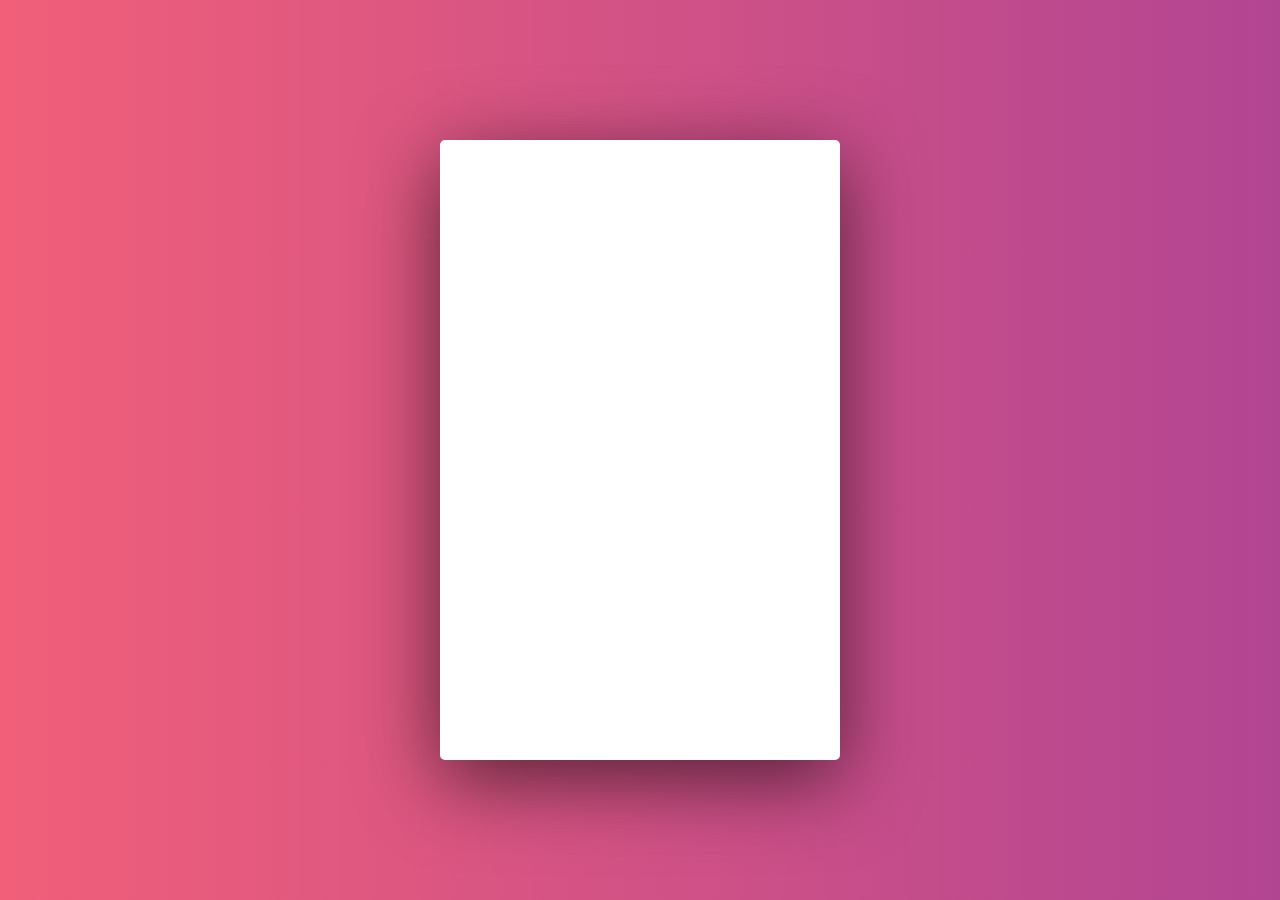
==== commit 7e5c13ee: "v2.22" ====
--- a/index.html
+++ b/index.html
@@ -22,5 +22,5 @@
 
     ga('create', 'UA-92275801-1', 'auto');
   </script>
-<script type="text/javascript" src="inline.4bdc3b569c6695131374.bundle.js"></script><script type="text/javascript" src="vendor.37b5e3237a769ad81890.bundle.js"></script><script type="text/javascript" src="main.1f51a09c1fdf2e62ddc4.bundle.js"></script></body>
+<script type="text/javascript" src="inline.dc427dcd54a41c78dca3.bundle.js"></script><script type="text/javascript" src="vendor.37b5e3237a769ad81890.bundle.js"></script><script type="text/javascript" src="main.044f0bbebf4f4200263c.bundle.js"></script></body>
 </html>
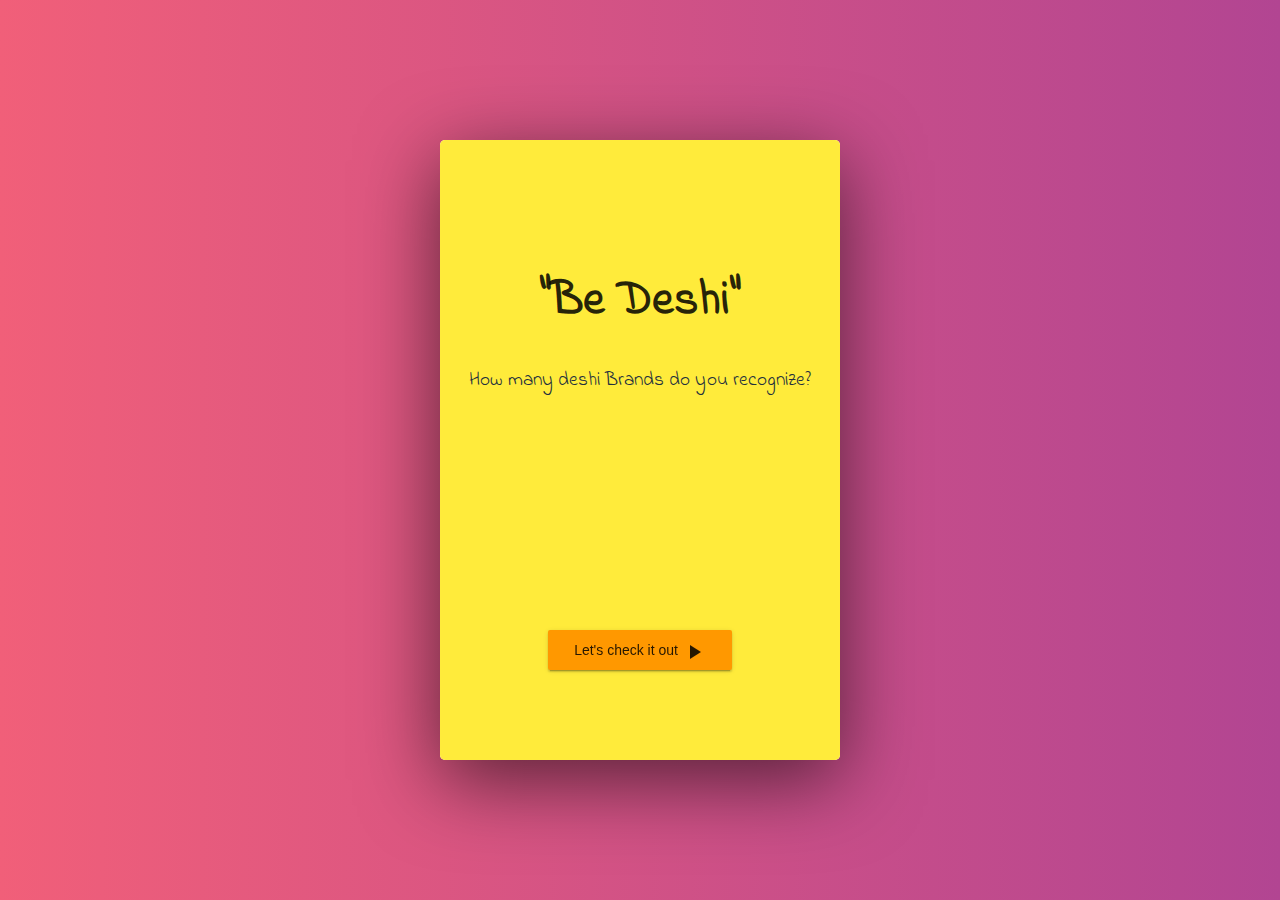
==== commit 489b6f60: "v2.28" ====
--- a/index.html
+++ b/index.html
@@ -22,5 +22,5 @@
 
     ga('create', 'UA-92275801-1', 'auto');
   </script>
-<script type="text/javascript" src="inline.dc427dcd54a41c78dca3.bundle.js"></script><script type="text/javascript" src="vendor.37b5e3237a769ad81890.bundle.js"></script><script type="text/javascript" src="main.044f0bbebf4f4200263c.bundle.js"></script></body>
+<script type="text/javascript" src="inline.b18b1cd8c550229a014c.bundle.js"></script><script type="text/javascript" src="vendor.5e43111ab3238082dd38.bundle.js"></script><script type="text/javascript" src="main.4cad94ca553fab76d660.bundle.js"></script></body>
 </html>
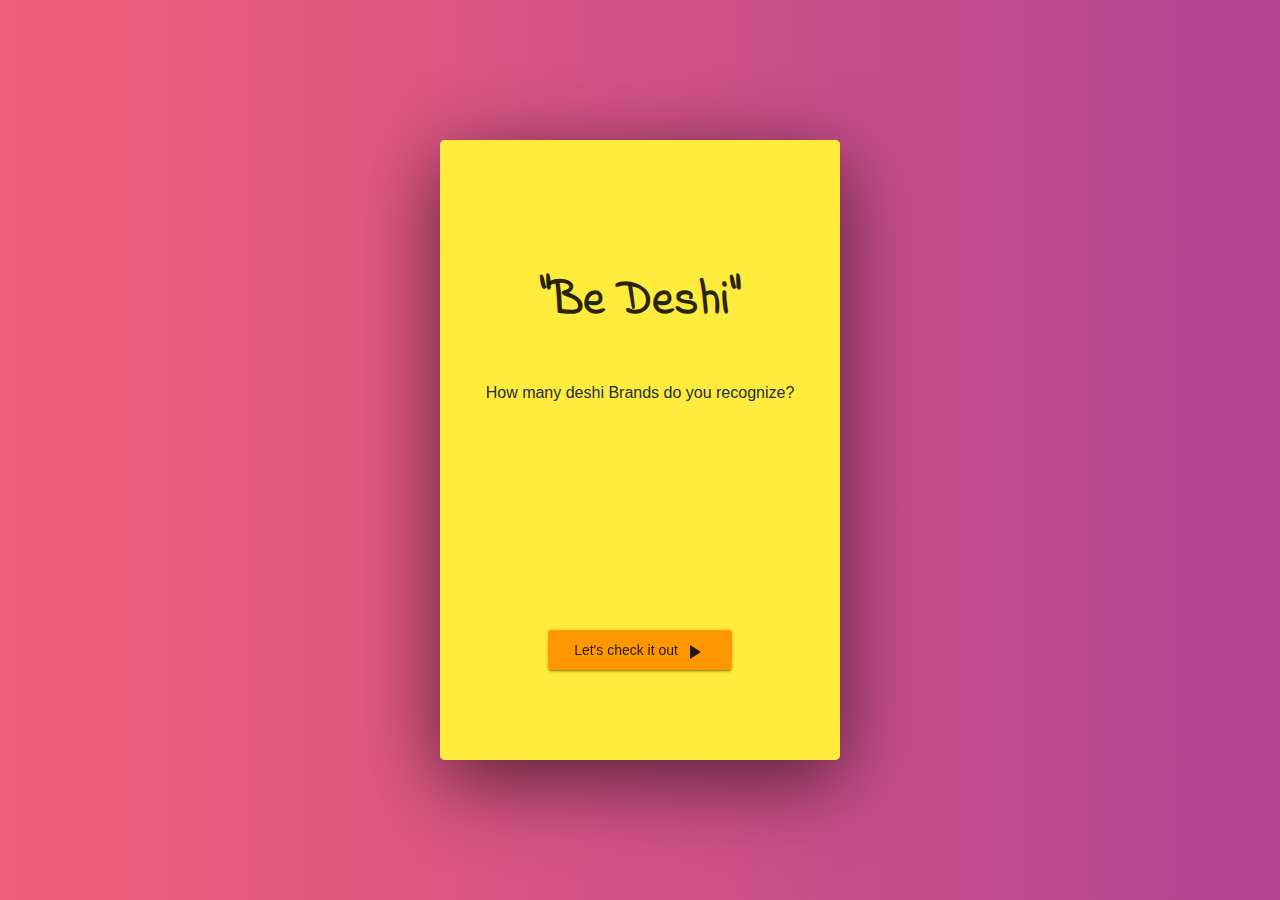
==== commit 9845347b: "v3.2.1" ====
--- a/index.html
+++ b/index.html
@@ -8,7 +8,7 @@
   <base href="/">
   <meta name="viewport" content="width=device-width, initial-scale=1">
   <link rel="icon" type="image/png" href="favicon.png">
-<link href="styles.8396b6c43fa8756b777a.bundle.css" rel="stylesheet"/></head>
+<link href="styles.d6fffcaf611abb9becd8.bundle.css" rel="stylesheet"/></head>
 
 <body>
   <app-root id="wrapper" class="wrapper"></app-root>
@@ -22,5 +22,5 @@
 
     ga('create', 'UA-92275801-1', 'auto');
   </script>
-<script type="text/javascript" src="inline.b18b1cd8c550229a014c.bundle.js"></script><script type="text/javascript" src="vendor.5e43111ab3238082dd38.bundle.js"></script><script type="text/javascript" src="main.4cad94ca553fab76d660.bundle.js"></script></body>
+<script type="text/javascript" src="inline.4aaf23ed3686da2c2dbb.bundle.js"></script><script type="text/javascript" src="vendor.6da1f4ae8975fa3ae217.bundle.js"></script><script type="text/javascript" src="main.de30c6da581fecf5c24a.bundle.js"></script></body>
 </html>
--- a/styles.d6fffcaf611abb9becd8.bundle.css
+++ b/styles.d6fffcaf611abb9becd8.bundle.css
@@ -0,0 +1 @@
+@import url(https://fonts.googleapis.com/css?family=Indie+Flower);@import url(https://fonts.googleapis.com/icon?family=Material+Icons);.mat-elevation-z0{box-shadow:0 0 0 0 rgba(0,0,0,.2),0 0 0 0 rgba(0,0,0,.14),0 0 0 0 rgba(0,0,0,.12)}.mat-elevation-z1{box-shadow:0 2px 1px -1px rgba(0,0,0,.2),0 1px 1px 0 rgba(0,0,0,.14),0 1px 3px 0 rgba(0,0,0,.12)}.mat-elevation-z2{box-shadow:0 3px 1px -2px rgba(0,0,0,.2),0 2px 2px 0 rgba(0,0,0,.14),0 1px 5px 0 rgba(0,0,0,.12)}.mat-elevation-z3{box-shadow:0 3px 3px -2px rgba(0,0,0,.2),0 3px 4px 0 rgba(0,0,0,.14),0 1px 8px 0 rgba(0,0,0,.12)}.mat-elevation-z4{box-shadow:0 2px 4px -1px rgba(0,0,0,.2),0 4px 5px 0 rgba(0,0,0,.14),0 1px 10px 0 rgba(0,0,0,.12)}.mat-elevation-z5{box-shadow:0 3px 5px -1px rgba(0,0,0,.2),0 5px 8px 0 rgba(0,0,0,.14),0 1px 14px 0 rgba(0,0,0,.12)}.mat-elevation-z6{box-shadow:0 3px 5px -1px rgba(0,0,0,.2),0 6px 10px 0 rgba(0,0,0,.14),0 1px 18px 0 rgba(0,0,0,.12)}.mat-elevation-z7{box-shadow:0 4px 5px -2px rgba(0,0,0,.2),0 7px 10px 1px rgba(0,0,0,.14),0 2px 16px 1px rgba(0,0,0,.12)}.mat-elevation-z8{box-shadow:0 5px 5px -3px rgba(0,0,0,.2),0 8px 10px 1px rgba(0,0,0,.14),0 3px 14px 2px rgba(0,0,0,.12)}.mat-elevation-z9{box-shadow:0 5px 6px -3px rgba(0,0,0,.2),0 9px 12px 1px rgba(0,0,0,.14),0 3px 16px 2px rgba(0,0,0,.12)}.mat-elevation-z10{box-shadow:0 6px 6px -3px rgba(0,0,0,.2),0 10px 14px 1px rgba(0,0,0,.14),0 4px 18px 3px rgba(0,0,0,.12)}.mat-elevation-z11{box-shadow:0 6px 7px -4px rgba(0,0,0,.2),0 11px 15px 1px rgba(0,0,0,.14),0 4px 20px 3px rgba(0,0,0,.12)}.mat-elevation-z12{box-shadow:0 7px 8px -4px rgba(0,0,0,.2),0 12px 17px 2px rgba(0,0,0,.14),0 5px 22px 4px rgba(0,0,0,.12)}.mat-elevation-z13{box-shadow:0 7px 8px -4px rgba(0,0,0,.2),0 13px 19px 2px rgba(0,0,0,.14),0 5px 24px 4px rgba(0,0,0,.12)}.mat-elevation-z14{box-shadow:0 7px 9px -4px rgba(0,0,0,.2),0 14px 21px 2px rgba(0,0,0,.14),0 5px 26px 4px rgba(0,0,0,.12)}.mat-elevation-z15{box-shadow:0 8px 9px -5px rgba(0,0,0,.2),0 15px 22px 2px rgba(0,0,0,.14),0 6px 28px 5px rgba(0,0,0,.12)}.mat-elevation-z16{box-shadow:0 8px 10px -5px rgba(0,0,0,.2),0 16px 24px 2px rgba(0,0,0,.14),0 6px 30px 5px rgba(0,0,0,.12)}.mat-elevation-z17{box-shadow:0 8px 11px -5px rgba(0,0,0,.2),0 17px 26px 2px rgba(0,0,0,.14),0 6px 32px 5px rgba(0,0,0,.12)}.mat-elevation-z18{box-shadow:0 9px 11px -5px rgba(0,0,0,.2),0 18px 28px 2px rgba(0,0,0,.14),0 7px 34px 6px rgba(0,0,0,.12)}.mat-elevation-z19{box-shadow:0 9px 12px -6px rgba(0,0,0,.2),0 19px 29px 2px rgba(0,0,0,.14),0 7px 36px 6px rgba(0,0,0,.12)}.mat-elevation-z20{box-shadow:0 10px 13px -6px rgba(0,0,0,.2),0 20px 31px 3px rgba(0,0,0,.14),0 8px 38px 7px rgba(0,0,0,.12)}.mat-elevation-z21{box-shadow:0 10px 13px -6px rgba(0,0,0,.2),0 21px 33px 3px rgba(0,0,0,.14),0 8px 40px 7px rgba(0,0,0,.12)}.mat-elevation-z22{box-shadow:0 10px 14px -6px rgba(0,0,0,.2),0 22px 35px 3px rgba(0,0,0,.14),0 8px 42px 7px rgba(0,0,0,.12)}.mat-elevation-z23{box-shadow:0 11px 14px -7px rgba(0,0,0,.2),0 23px 36px 3px rgba(0,0,0,.14),0 9px 44px 8px rgba(0,0,0,.12)}.mat-elevation-z24{box-shadow:0 11px 15px -7px rgba(0,0,0,.2),0 24px 38px 3px rgba(0,0,0,.14),0 9px 46px 8px rgba(0,0,0,.12)}.mat-ripple{overflow:hidden}.mat-ripple.mat-ripple-unbounded{overflow:visible}.mat-ripple-element{position:absolute;border-radius:50%;pointer-events:none;background-color:rgba(0,0,0,.1);-webkit-transition:opacity,-webkit-transform 0s cubic-bezier(0,0,.2,1);transition:opacity,-webkit-transform 0s cubic-bezier(0,0,.2,1);transition:opacity,transform 0s cubic-bezier(0,0,.2,1);transition:opacity,transform 0s cubic-bezier(0,0,.2,1),-webkit-transform 0s cubic-bezier(0,0,.2,1);-webkit-transform:scale(0);transform:scale(0)}.mat-option{white-space:nowrap;overflow-x:hidden;text-overflow:ellipsis;display:block;line-height:48px;height:48px;padding:0 16px;font-size:16px;font-family:Roboto,Helvetica Neue,sans-serif;text-align:start;text-decoration:none;position:relative;cursor:pointer;outline:0}.mat-option[disabled]{cursor:default}.mat-option .mat-icon{margin-right:16px}[dir=rtl] .mat-option .mat-icon{margin-left:16px}.mat-option[aria-disabled=true]{cursor:default;-webkit-user-select:none;-moz-user-select:none;-ms-user-select:none;user-select:none}.mat-option-ripple{position:absolute;top:0;left:0;bottom:0;right:0}@media screen and (-ms-high-contrast:active){.mat-option-ripple{opacity:.5}}.cdk-visually-hidden{border:0;clip:rect(0 0 0 0);height:1px;margin:-1px;overflow:hidden;padding:0;position:absolute;text-transform:none;width:1px}.cdk-global-overlay-wrapper,.cdk-overlay-container{pointer-events:none;top:0;left:0;height:100%;width:100%}.cdk-overlay-container{position:fixed;z-index:1000}.cdk-global-overlay-wrapper{display:-webkit-box;display:-ms-flexbox;display:flex;position:absolute;z-index:1000}.cdk-overlay-pane{box-sizing:border-box}.cdk-overlay-backdrop,.cdk-overlay-pane{position:absolute;pointer-events:auto;z-index:1000}.cdk-overlay-backdrop{top:0;bottom:0;left:0;right:0;-webkit-transition:opacity .4s cubic-bezier(.25,.8,.25,1);transition:opacity .4s cubic-bezier(.25,.8,.25,1);opacity:0}.cdk-overlay-backdrop.cdk-overlay-backdrop-showing{opacity:.48}.cdk-overlay-dark-backdrop{background:rgba(0,0,0,.6)}.cdk-overlay-transparent-backdrop{background:0 0}.mat-option.mat-active,.mat-option.mat-selected,.mat-option:focus:not(.mat-option-disabled),.mat-option:hover:not(.mat-option-disabled){background:rgba(0,0,0,.04)}.mat-option.mat-selected{color:#673ab7}.mat-option.mat-active{color:rgba(0,0,0,.87)}.mat-option.mat-option-disabled{color:rgba(0,0,0,.38)}.mat-pseudo-checkbox:after{color:#fafafa}.mat-pseudo-checkbox-checked,.mat-pseudo-checkbox-indeterminate{border:none}.mat-pseudo-checkbox-checked.mat-primary,.mat-pseudo-checkbox-indeterminate.mat-primary{background:#673ab7}.mat-pseudo-checkbox-checked.mat-accent,.mat-pseudo-checkbox-indeterminate.mat-accent{background:#ffc107}.mat-pseudo-checkbox-checked.mat-warn,.mat-pseudo-checkbox-indeterminate.mat-warn{background:#f44336}.mat-pseudo-checkbox-checked.mat-pseudo-checkbox-disabled,.mat-pseudo-checkbox-indeterminate.mat-pseudo-checkbox-disabled{background:#b0b0b0}.mat-app-background{background-color:#fafafa}.mat-autocomplete-panel,.mat-autocomplete-panel .mat-option.mat-selected:not(.mat-active){background:#fff;color:rgba(0,0,0,.87)}.mat-button.mat-button-focus.mat-primary .mat-button-focus-overlay,.mat-fab.mat-button-focus.mat-primary .mat-button-focus-overlay,.mat-icon-button.mat-button-focus.mat-primary .mat-button-focus-overlay,.mat-mini-fab.mat-button-focus.mat-primary .mat-button-focus-overlay,.mat-raised-button.mat-button-focus.mat-primary .mat-button-focus-overlay{background-color:rgba(103,58,183,.12)}.mat-button.mat-button-focus.mat-accent .mat-button-focus-overlay,.mat-fab.mat-button-focus.mat-accent .mat-button-focus-overlay,.mat-icon-button.mat-button-focus.mat-accent .mat-button-focus-overlay,.mat-mini-fab.mat-button-focus.mat-accent .mat-button-focus-overlay,.mat-raised-button.mat-button-focus.mat-accent .mat-button-focus-overlay{background-color:rgba(255,215,64,.12)}.mat-button.mat-button-focus.mat-warn .mat-button-focus-overlay,.mat-fab.mat-button-focus.mat-warn .mat-button-focus-overlay,.mat-icon-button.mat-button-focus.mat-warn .mat-button-focus-overlay,.mat-mini-fab.mat-button-focus.mat-warn .mat-button-focus-overlay,.mat-raised-button.mat-button-focus.mat-warn .mat-button-focus-overlay{background-color:rgba(244,67,54,.12)}.mat-button,.mat-icon-button{background:0 0}.mat-button.mat-primary,.mat-icon-button.mat-primary{color:#673ab7}.mat-button.mat-accent,.mat-icon-button.mat-accent{color:#ffd740}.mat-button.mat-warn,.mat-icon-button.mat-warn{color:#f44336}.mat-button.mat-accent[disabled],.mat-button.mat-primary[disabled],.mat-button.mat-warn[disabled],.mat-button[disabled][disabled],.mat-icon-button.mat-accent[disabled],.mat-icon-button.mat-primary[disabled],.mat-icon-button.mat-warn[disabled],.mat-icon-button[disabled][disabled]{color:rgba(0,0,0,.38)}.mat-button:hover.mat-primary .mat-button-focus-overlay,.mat-icon-button:hover.mat-primary .mat-button-focus-overlay{background-color:rgba(103,58,183,.12)}.mat-button:hover.mat-accent .mat-button-focus-overlay,.mat-icon-button:hover.mat-accent .mat-button-focus-overlay{background-color:rgba(255,215,64,.12)}.mat-button:hover.mat-warn .mat-button-focus-overlay,.mat-icon-button:hover.mat-warn .mat-button-focus-overlay{background-color:rgba(244,67,54,.12)}.mat-fab,.mat-mini-fab,.mat-raised-button{color:rgba(0,0,0,.87);background-color:#fff}.mat-fab.mat-primary,.mat-mini-fab.mat-primary,.mat-raised-button.mat-primary{color:hsla(0,0%,100%,.87);background-color:#673ab7}.mat-fab.mat-accent,.mat-mini-fab.mat-accent,.mat-raised-button.mat-accent{color:rgba(0,0,0,.87);background-color:#ffd740}.mat-fab.mat-warn,.mat-mini-fab.mat-warn,.mat-raised-button.mat-warn{color:#fff;background-color:#f44336}.mat-fab.mat-accent[disabled],.mat-fab.mat-primary[disabled],.mat-fab.mat-warn[disabled],.mat-fab[disabled][disabled],.mat-mini-fab.mat-accent[disabled],.mat-mini-fab.mat-primary[disabled],.mat-mini-fab.mat-warn[disabled],.mat-mini-fab[disabled][disabled],.mat-raised-button.mat-accent[disabled],.mat-raised-button.mat-primary[disabled],.mat-raised-button.mat-warn[disabled],.mat-raised-button[disabled][disabled]{color:rgba(0,0,0,.38);background-color:rgba(0,0,0,.12)}.mat-fab,.mat-mini-fab{background-color:#ffd740;color:rgba(0,0,0,.87)}.mat-button-toggle{color:rgba(0,0,0,.38)}.mat-button-toggle-checked{background-color:#e0e0e0;color:#000}.mat-button-toggle-disabled{background-color:#eee;color:rgba(0,0,0,.38)}.mat-button-toggle-disabled.mat-button-toggle-checked{background-color:#bdbdbd}.mat-card{background:#fff;color:#000}.mat-card-subtitle{color:rgba(0,0,0,.54)}.mat-checkbox-frame{border-color:rgba(0,0,0,.54)}.mat-checkbox-checkmark{fill:#fafafa}.mat-checkbox-checkmark-path{stroke:#fafafa!important}.mat-checkbox-mixedmark{background-color:#fafafa}.mat-checkbox-checked.mat-primary .mat-checkbox-background,.mat-checkbox-indeterminate.mat-primary .mat-checkbox-background{background-color:#673ab7}.mat-checkbox-checked.mat-accent .mat-checkbox-background,.mat-checkbox-indeterminate.mat-accent .mat-checkbox-background{background-color:#ffc107}.mat-checkbox-checked.mat-warn .mat-checkbox-background,.mat-checkbox-indeterminate.mat-warn .mat-checkbox-background{background-color:#f44336}.mat-checkbox-disabled.mat-checkbox-checked .mat-checkbox-background,.mat-checkbox-disabled.mat-checkbox-indeterminate .mat-checkbox-background{background-color:#b0b0b0}.mat-checkbox-disabled:not(.mat-checkbox-checked) .mat-checkbox-frame{border-color:#b0b0b0}.mat-checkbox:not(.mat-checkbox-disabled).mat-primary .mat-checkbox-ripple .mat-ripple-element{background-color:rgba(103,58,183,.26)}.mat-checkbox:not(.mat-checkbox-disabled).mat-accent .mat-checkbox-ripple .mat-ripple-element{background-color:rgba(255,215,64,.26)}.mat-checkbox:not(.mat-checkbox-disabled).mat-warn .mat-checkbox-ripple .mat-ripple-element{background-color:rgba(244,67,54,.26)}.mat-chip:not(.mat-basic-chip){background-color:#e0e0e0;color:rgba(0,0,0,.87)}.mat-chip.mat-chip-selected:not(.mat-basic-chip){background-color:grey;color:hsla(0,0%,100%,.87)}.mat-chip.mat-chip-selected:not(.mat-basic-chip).mat-primary{background-color:#673ab7;color:hsla(0,0%,100%,.87)}.mat-chip.mat-chip-selected:not(.mat-basic-chip).mat-accent{background-color:#ffc107;color:rgba(0,0,0,.87)}.mat-chip.mat-chip-selected:not(.mat-basic-chip).mat-warn{background-color:#f44336;color:#fff}.mat-dialog-container{background:#fff}.mat-icon.mat-primary{color:#673ab7}.mat-icon.mat-accent{color:#ffd740}.mat-icon.mat-warn{color:#f44336}.mat-input-placeholder{color:rgba(0,0,0,.38)}.mat-input-placeholder.mat-focused{color:#673ab7}.mat-input-placeholder.mat-focused.mat-accent{color:#ffd740}.mat-input-placeholder.mat-focused.mat-warn{color:#f44336}.mat-input-element:disabled{color:rgba(0,0,0,.38)}.mat-input-placeholder.mat-float.mat-focused .mat-placeholder-required,input.mat-input-element:-webkit-autofill+.mat-input-placeholder .mat-placeholder-required{color:#ffd740}.mat-input-underline{border-color:rgba(0,0,0,.12)}.mat-input-underline .mat-input-ripple{background-color:#673ab7}.mat-input-underline .mat-input-ripple.mat-accent{background-color:#ffd740}.mat-input-underline .mat-input-ripple.mat-warn{background-color:#f44336}.mat-list .mat-list-item,.mat-nav-list .mat-list-item{color:#000}.mat-list .mat-subheader,.mat-nav-list .mat-subheader{color:rgba(0,0,0,.54)}.mat-divider{border-top-color:rgba(0,0,0,.12)}.mat-nav-list .mat-list-item-content.mat-list-item-focus,.mat-nav-list .mat-list-item-content:hover{background:rgba(0,0,0,.04)}.mat-menu-content{background:#fff}.mat-menu-item{background:0 0;color:rgba(0,0,0,.87)}.mat-menu-item[disabled]{color:rgba(0,0,0,.38)}.mat-menu-item .mat-icon{color:rgba(0,0,0,.54);vertical-align:middle}.mat-menu-item:focus:not([disabled]),.mat-menu-item:hover:not([disabled]){background:rgba(0,0,0,.04)}.mat-progress-bar-background{background:url(data:image/svg+xml;charset=UTF-8,%3Csvg%20version%3D%271.1%27%20xmlns%3D%27http%3A%2F%2Fwww.w3.org%2F2000%2Fsvg%27%20xmlns%3Axlink%3D%27http%3A%2F%2Fwww.w3.org%2F1999%2Fxlink%27%20x%3D%270px%27%20y%3D%270px%27%20enable-background%3D%27new%200%200%205%202%27%20xml%3Aspace%3D%27preserve%27%20viewBox%3D%270%200%205%202%27%20preserveAspectRatio%3D%27none%20slice%27%3E%3Ccircle%20cx%3D%271%27%20cy%3D%271%27%20r%3D%271%27%20fill%3D%27%23d1c4e9%27%2F%3E%3C%2Fsvg%3E)}.mat-progress-bar-buffer{background-color:#d1c4e9}.mat-progress-bar-fill:after{background-color:#5e35b1}.mat-progress-bar.mat-accent .mat-progress-bar-background{background:url(data:image/svg+xml;charset=UTF-8,%3Csvg%20version%3D%271.1%27%20xmlns%3D%27http%3A%2F%2Fwww.w3.org%2F2000%2Fsvg%27%20xmlns%3Axlink%3D%27http%3A%2F%2Fwww.w3.org%2F1999%2Fxlink%27%20x%3D%270px%27%20y%3D%270px%27%20enable-background%3D%27new%200%200%205%202%27%20xml%3Aspace%3D%27preserve%27%20viewBox%3D%270%200%205%202%27%20preserveAspectRatio%3D%27none%20slice%27%3E%3Ccircle%20cx%3D%271%27%20cy%3D%271%27%20r%3D%271%27%20fill%3D%27%23ffecb3%27%2F%3E%3C%2Fsvg%3E)}.mat-progress-bar.mat-accent .mat-progress-bar-buffer{background-color:#ffecb3}.mat-progress-bar.mat-accent .mat-progress-bar-fill:after{background-color:#ffb300}.mat-progress-bar.mat-warn .mat-progress-bar-background{background:url(data:image/svg+xml;charset=UTF-8,%3Csvg%20version%3D%271.1%27%20xmlns%3D%27http%3A%2F%2Fwww.w3.org%2F2000%2Fsvg%27%20xmlns%3Axlink%3D%27http%3A%2F%2Fwww.w3.org%2F1999%2Fxlink%27%20x%3D%270px%27%20y%3D%270px%27%20enable-background%3D%27new%200%200%205%202%27%20xml%3Aspace%3D%27preserve%27%20viewBox%3D%270%200%205%202%27%20preserveAspectRatio%3D%27none%20slice%27%3E%3Ccircle%20cx%3D%271%27%20cy%3D%271%27%20r%3D%271%27%20fill%3D%27%23ffcdd2%27%2F%3E%3C%2Fsvg%3E)}.mat-progress-bar.mat-warn .mat-progress-bar-buffer{background-color:#ffcdd2}.mat-progress-bar.mat-warn .mat-progress-bar-fill:after{background-color:#e53935}.mat-progress-circle path,.mat-progress-spinner path,.mat-spinner path{stroke:#5e35b1}.mat-progress-circle.mat-accent path,.mat-progress-spinner.mat-accent path,.mat-spinner.mat-accent path{stroke:#ffb300}.mat-progress-circle.mat-warn path,.mat-progress-spinner.mat-warn path,.mat-spinner.mat-warn path{stroke:#e53935}.mat-radio-outer-circle{border-color:rgba(0,0,0,.54)}.mat-radio-checked .mat-radio-outer-circle{border-color:#ffd740}.mat-radio-disabled .mat-radio-outer-circle{border-color:rgba(0,0,0,.38)}.mat-radio-inner-circle{background-color:#ffd740}.mat-radio-disabled .mat-radio-inner-circle{background-color:rgba(0,0,0,.38)}.mat-radio-ripple .mat-ripple-element{background-color:rgba(255,215,64,.26)}.mat-radio-disabled .mat-radio-ripple .mat-ripple-element{background-color:rgba(0,0,0,.38)}.mat-select-trigger{color:rgba(0,0,0,.38)}.mat-select:focus:not(.mat-select-disabled) .mat-select-trigger{color:#673ab7}.mat-select.ng-invalid.ng-touched:not(.mat-select-disabled) .mat-select-trigger{color:#f44336}.mat-select-underline{background-color:rgba(0,0,0,.12)}.mat-select:focus:not(.mat-select-disabled) .mat-select-underline{background-color:#673ab7}.mat-select.ng-invalid.ng-touched:not(.mat-select-disabled) .mat-select-underline{background-color:#f44336}.mat-select-arrow{color:rgba(0,0,0,.38)}.mat-select:focus:not(.mat-select-disabled) .mat-select-arrow{color:#673ab7}.mat-select.ng-invalid.ng-touched:not(.mat-select-disabled) .mat-select-arrow{color:#f44336}.mat-select-content,.mat-select-panel-done-animating{background:#fff}.mat-select-value{color:rgba(0,0,0,.87)}.mat-select-disabled .mat-select-value{color:rgba(0,0,0,.38)}.mat-sidenav,.mat-slider-thumb-label-text,.mat-toolbar{color:rgba(0,0,0,.87)}.mat-sidenav-container{background-color:#fafafa;color:rgba(0,0,0,.87)}.mat-sidenav,.mat-sidenav.mat-sidenav-push{background-color:#fff}.mat-sidenav-backdrop.mat-sidenav-shown{background-color:rgba(0,0,0,.6)}.mat-slide-toggle.mat-checked:not(.mat-disabled) .mat-slide-toggle-thumb{background-color:#ffc107}.mat-slide-toggle.mat-checked:not(.mat-disabled) .mat-slide-toggle-bar{background-color:rgba(255,193,7,.5)}.mat-slide-toggle.mat-slide-toggle-focused:not(.mat-checked) .mat-ink-ripple{background-color:rgba(0,0,0,.12)}.mat-slide-toggle.mat-slide-toggle-focused .mat-ink-ripple{background-color:rgba(255,193,7,.26)}.mat-slide-toggle.mat-primary.mat-checked:not(.mat-disabled) .mat-slide-toggle-thumb{background-color:#673ab7}.mat-slide-toggle.mat-primary.mat-checked:not(.mat-disabled) .mat-slide-toggle-bar{background-color:rgba(103,58,183,.5)}.mat-slide-toggle.mat-primary.mat-slide-toggle-focused:not(.mat-checked) .mat-ink-ripple{background-color:rgba(0,0,0,.12)}.mat-slide-toggle.mat-primary.mat-slide-toggle-focused .mat-ink-ripple{background-color:rgba(103,58,183,.26)}.mat-slide-toggle.mat-warn.mat-checked:not(.mat-disabled) .mat-slide-toggle-thumb{background-color:#f44336}.mat-slide-toggle.mat-warn.mat-checked:not(.mat-disabled) .mat-slide-toggle-bar{background-color:rgba(244,67,54,.5)}.mat-slide-toggle.mat-warn.mat-slide-toggle-focused:not(.mat-checked) .mat-ink-ripple{background-color:rgba(0,0,0,.12)}.mat-slide-toggle.mat-warn.mat-slide-toggle-focused .mat-ink-ripple{background-color:rgba(244,67,54,.26)}.mat-disabled .mat-slide-toggle-thumb{background-color:#bdbdbd}.mat-disabled .mat-slide-toggle-bar{background-color:rgba(0,0,0,.1)}.mat-slide-toggle-thumb{background-color:#fafafa}.mat-slide-toggle-bar{background-color:rgba(0,0,0,.38)}.mat-slider-track-background{background-color:rgba(0,0,0,.26)}.mat-slider-thumb,.mat-slider-thumb-label,.mat-slider-track-fill{background-color:#ffd740}.mat-slider-active .mat-slider-track-background,.mat-slider:hover .mat-slider-track-background{background-color:rgba(0,0,0,.38)}.mat-slider-disabled .mat-slider-thumb,.mat-slider-disabled .mat-slider-track-background,.mat-slider-disabled .mat-slider-track-fill,.mat-slider-disabled:hover .mat-slider-track-background{background-color:rgba(0,0,0,.26)}.mat-slider-min-value.mat-slider-thumb-label-showing .mat-slider-thumb,.mat-slider-min-value.mat-slider-thumb-label-showing .mat-slider-thumb-label{background-color:#000}.mat-slider-min-value.mat-slider-thumb-label-showing.mat-slider-active .mat-slider-thumb,.mat-slider-min-value.mat-slider-thumb-label-showing.mat-slider-active .mat-slider-thumb-label{background-color:rgba(0,0,0,.26)}.mat-slider-min-value:not(.mat-slider-thumb-label-showing) .mat-slider-thumb{border-color:rgba(0,0,0,.26);background-color:transparent}.mat-slider-min-value:not(.mat-slider-thumb-label-showing).mat-slider-active .mat-slider-thumb,.mat-slider-min-value:not(.mat-slider-thumb-label-showing):hover .mat-slider-thumb{border-color:rgba(0,0,0,.38)}.mat-slider-min-value:not(.mat-slider-thumb-label-showing).mat-slider-active.mat-slider-disabled .mat-slider-thumb,.mat-slider-min-value:not(.mat-slider-thumb-label-showing):hover.mat-slider-disabled .mat-slider-thumb{border-color:rgba(0,0,0,.26)}.mat-tab-header,.mat-tab-nav-bar{border-bottom:1px solid #e0e0e0}.mat-tab-group-inverted-header .mat-tab-header,.mat-tab-group-inverted-header .mat-tab-nav-bar{border-top:1px solid #e0e0e0;border-bottom:none}.mat-tab-label:focus{background-color:rgba(209,196,233,.3)}.mat-ink-bar{background-color:#673ab7}.mat-toolbar{background:#f5f5f5}.mat-toolbar.mat-primary{background:#673ab7;color:hsla(0,0%,100%,.87)}.mat-toolbar.mat-accent{background:#ffd740;color:rgba(0,0,0,.87)}.mat-toolbar.mat-warn{background:#f44336;color:#fff}.mat-tooltip{background:rgba(97,97,97,.9)}*{box-sizing:border-box;margin:0;padding:0}body,html{font-family:Roboto,sans-serif}.sp-font{font-family:Indie Flower,cursive}body{height:100vh;background:-webkit-linear-gradient(right,#b24592,#f15f79);background:linear-gradient(270deg,#b24592,#f15f79)}@media screen and (max-width:500px){body{height:100vh;background:none;overflow:scroll}}@-webkit-keyframes fadein{0%{opacity:0;-webkit-transform:translate3d(0,10px,0);transform:translate3d(0,10px,0)}to{opacity:1;-webkit-transform:translateZ(0);transform:translateZ(0)}}@keyframes fadein{0%{opacity:0;-webkit-transform:translate3d(0,10px,0);transform:translate3d(0,10px,0)}to{opacity:1;-webkit-transform:translateZ(0);transform:translateZ(0)}}.wrapper{position:absolute;top:0;left:0;right:0;bottom:0;margin:auto;width:400px;height:620px;background-color:#fff;overflow:hidden;border-radius:5px;box-shadow:0 20px 80px rgba(0,0,0,.6);-webkit-animation:fadein 1s;animation:fadein 1s}@media screen and (max-width:500px){.wrapper{width:100%;height:100vh;margin:0;overflow:hidden;box-shadow:none;-webkit-animation:none;animation:none}}.wrapper__inner{position:relative;width:100%;height:100%}.center{text-align:center}.material-icons.md-18{font-size:18px}.material-icons.md-24{font-size:24px}.material-icons.md-36{font-size:36px}.material-icons.md-48{font-size:48px}.material-icons.md-dark{color:rgba(0,0,0,.54)}.material-icons.md-dark.md-inactive{color:rgba(0,0,0,.26)}.material-icons.md-light{color:#fff}.material-icons.md-light.md-inactive{color:hsla(0,0%,100%,.3)}